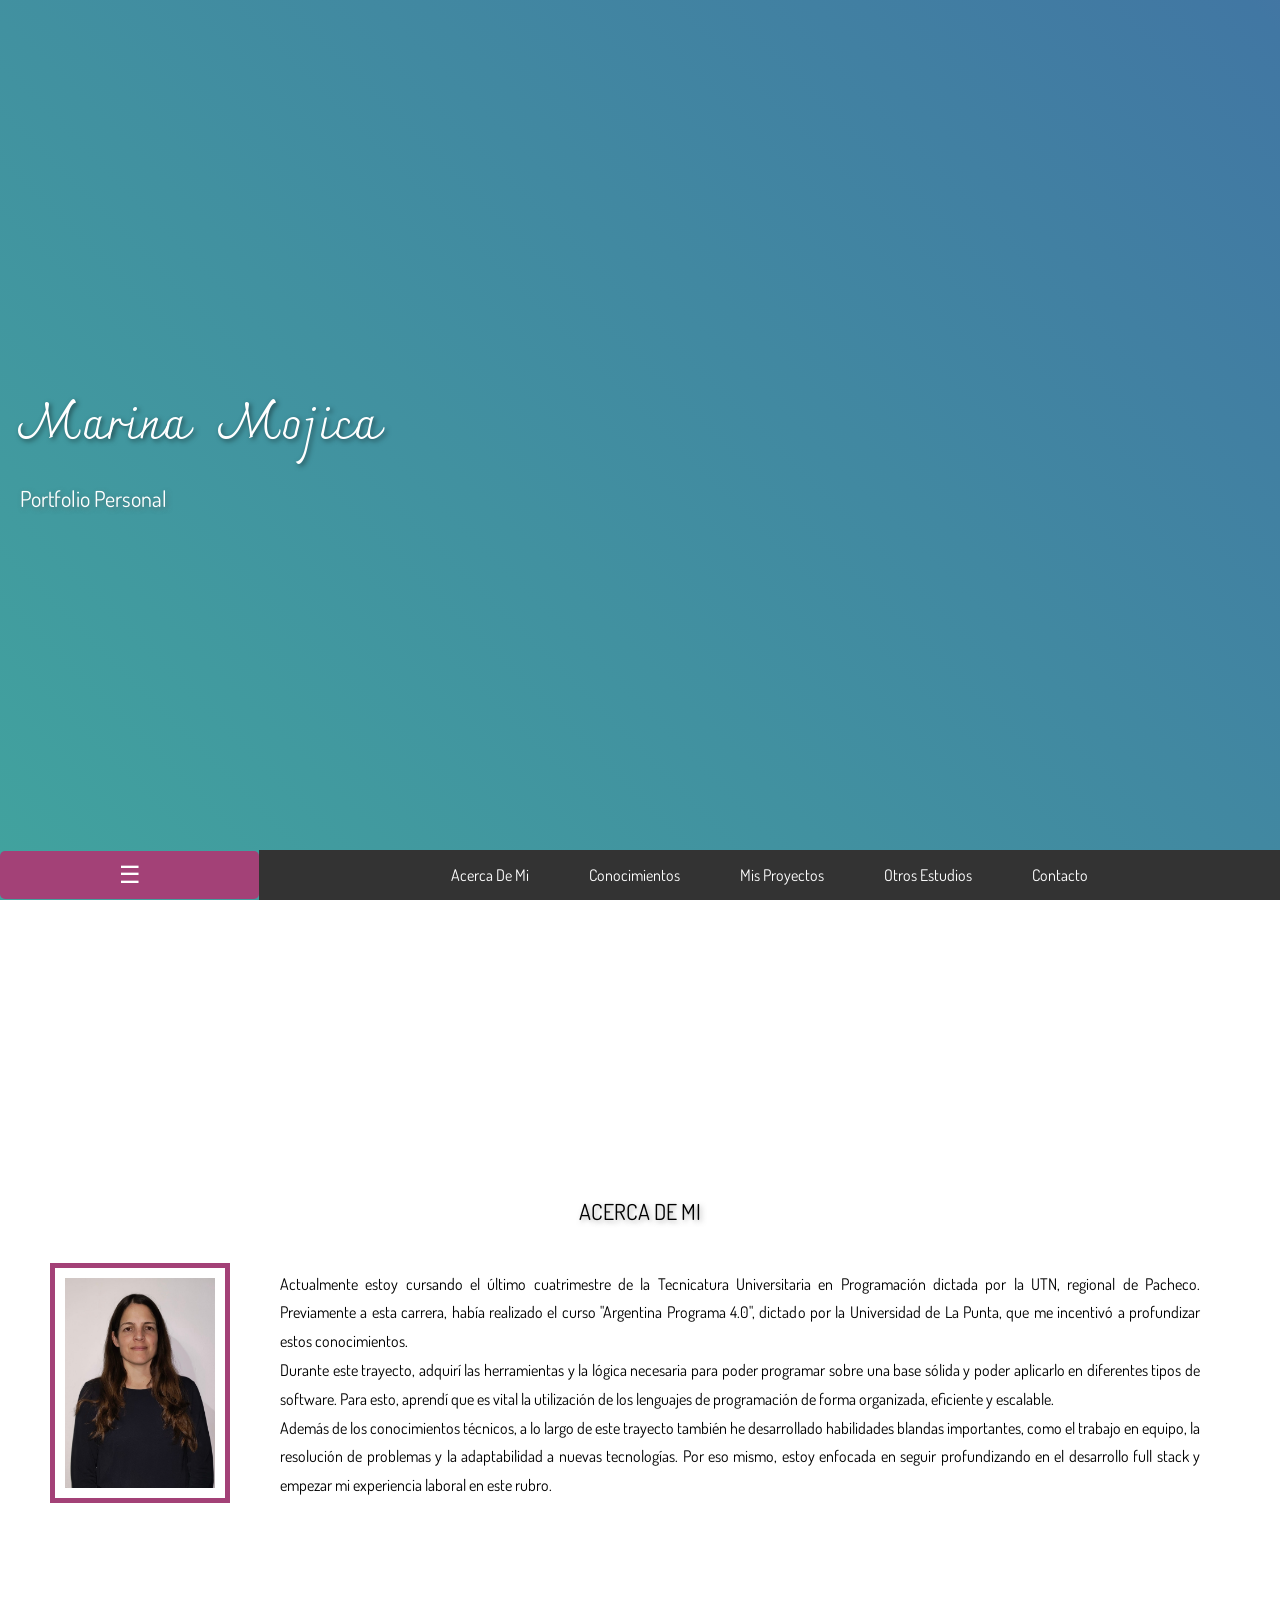
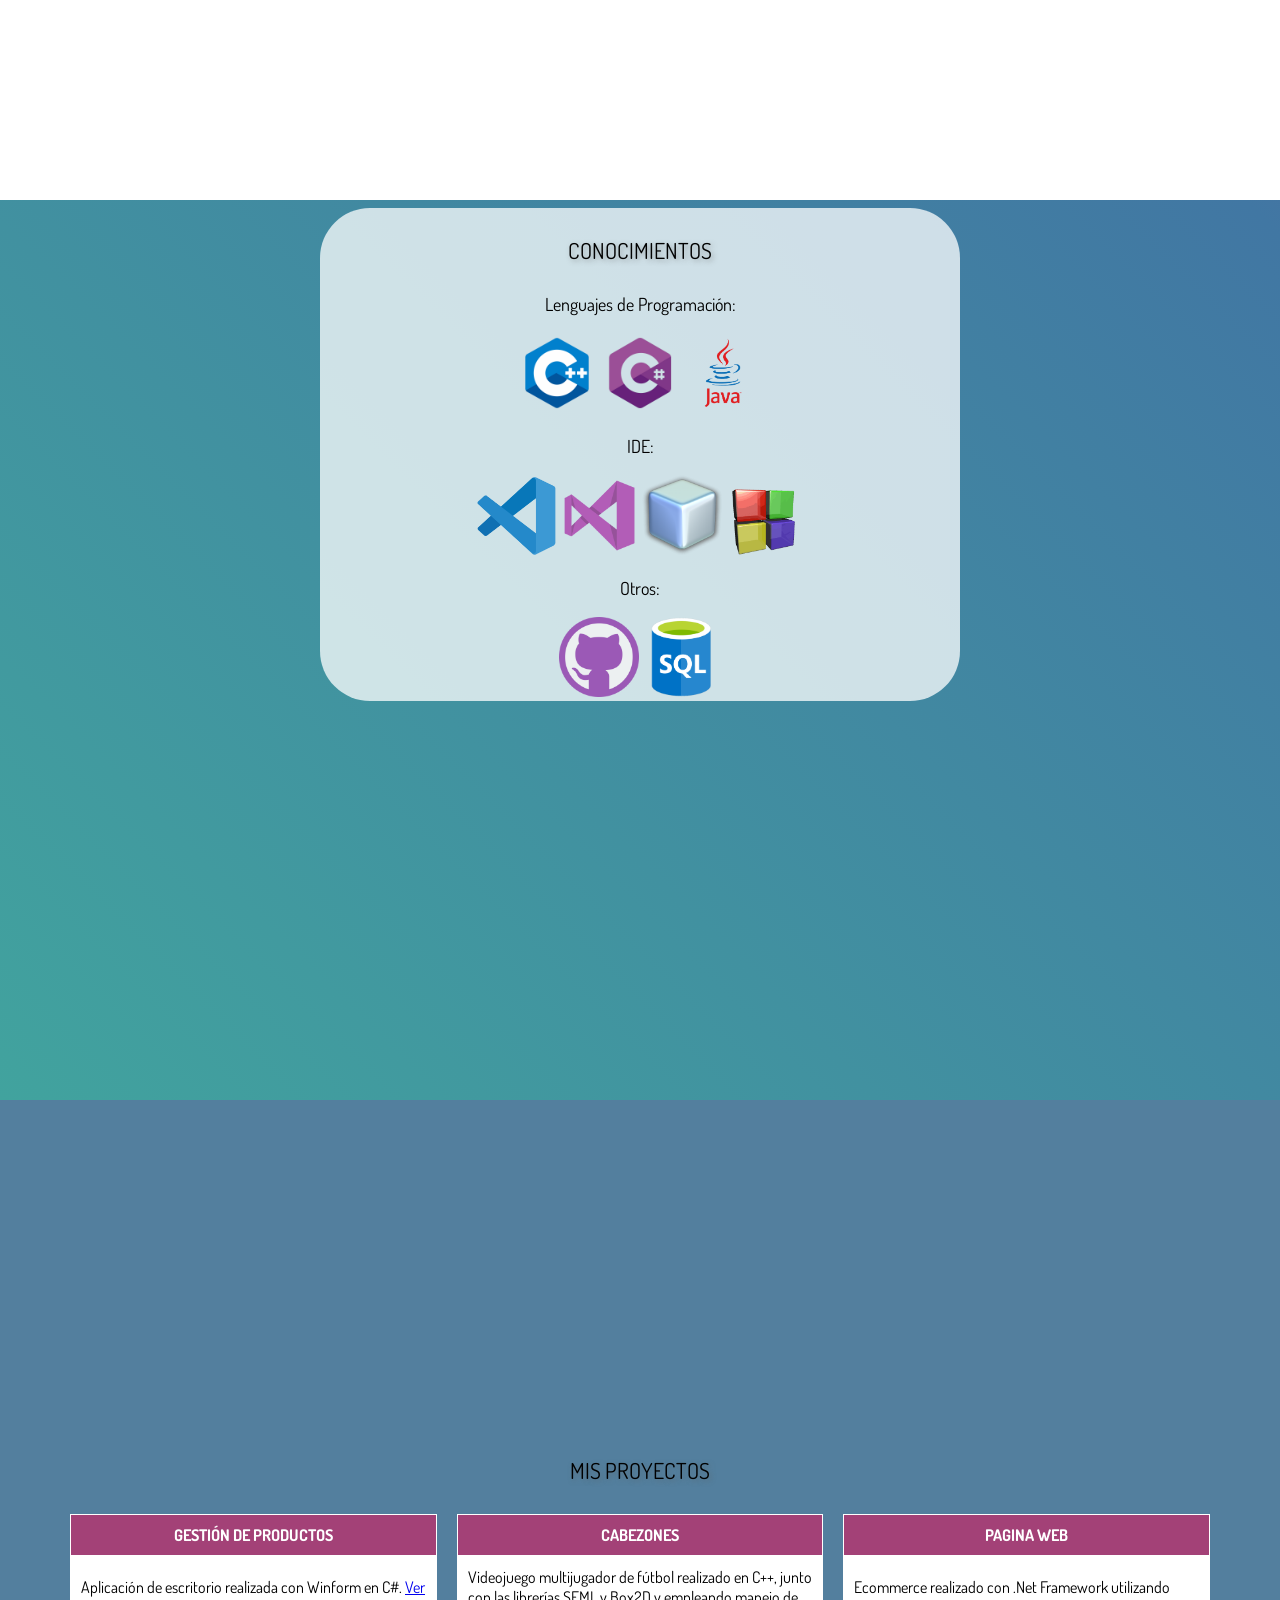
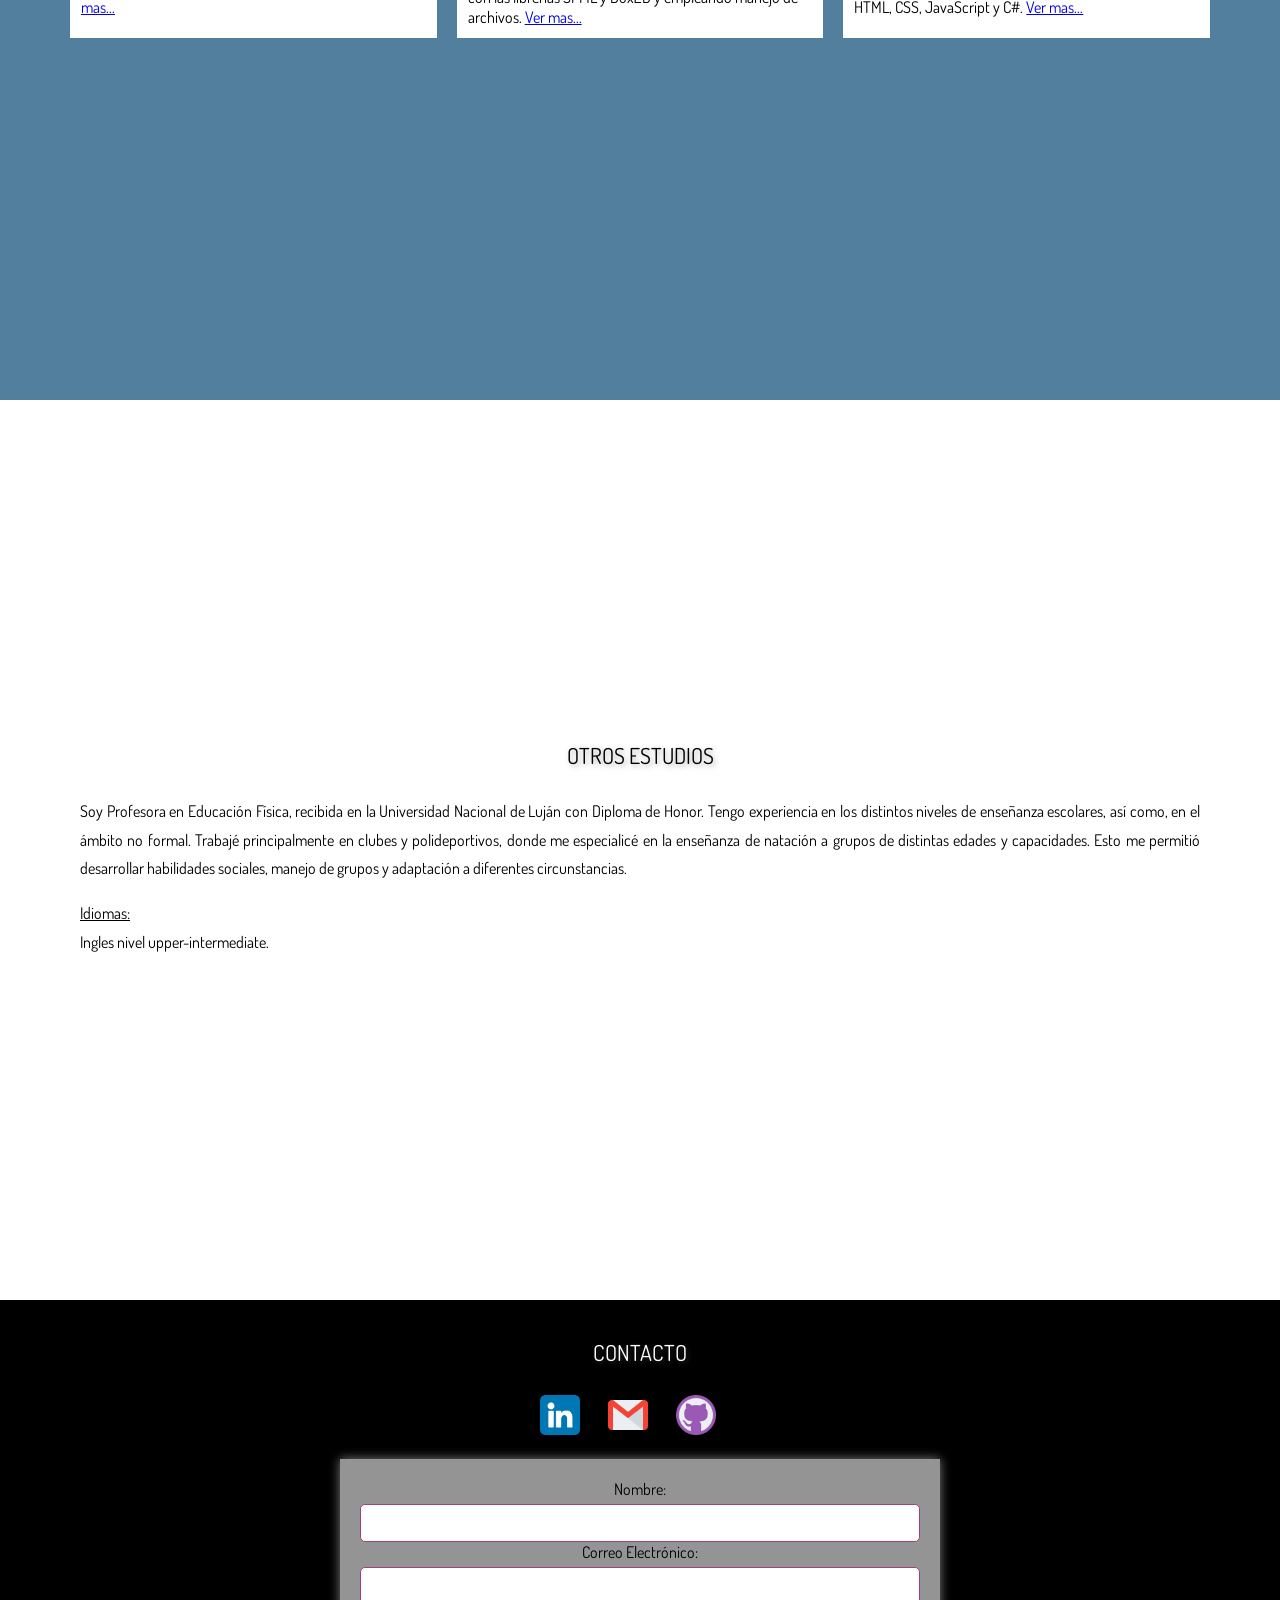
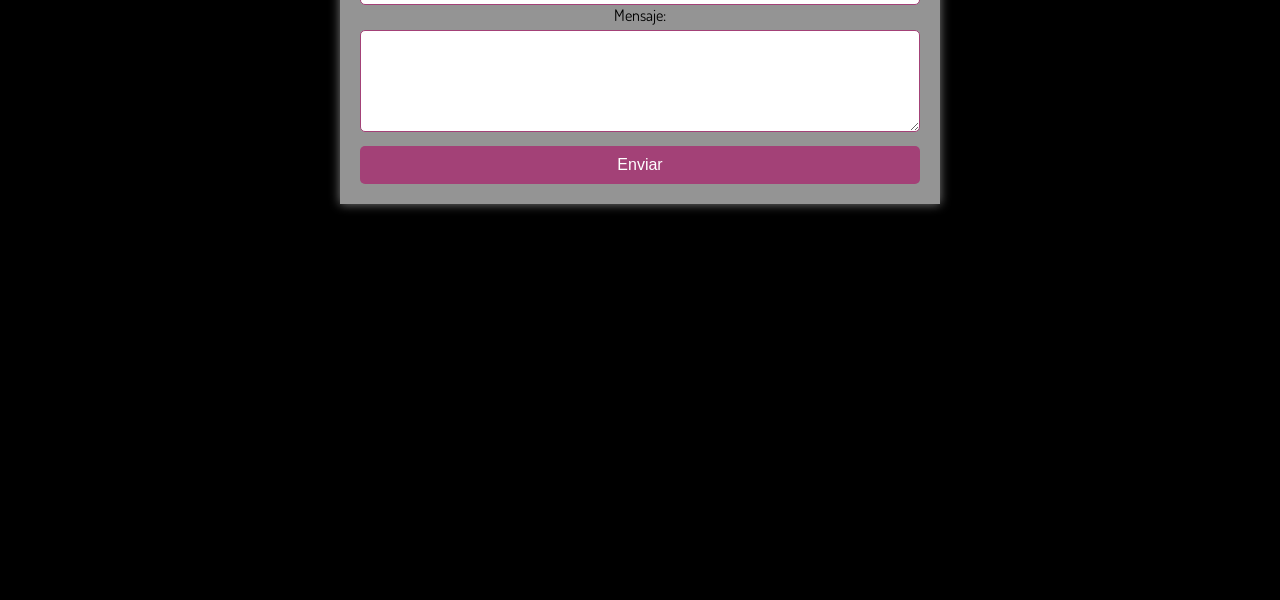
==== index.html @ d4087fb5 "Add files via upload" ====
<!DOCTYPE html>
<html lang="es">
<head>
    <meta charset="UTF-8">
    <meta name="viewport" content="width=device-width, initial-scale=1.0">
    <title>Mi Portfolio</title>
    <link rel="stylesheet" href="estilos.css">
    <link rel="preconnect" href="https://fonts.googleapis.com">
    <link rel="preconnect" href="https://fonts.gstatic.com" crossorigin>
    <link href="https://fonts.googleapis.com/css2?family=Charmonman:wght@400;700&display=swap&family=Dosis:wght@200..800&display=swap" rel="stylesheet">
</head>
<body>
    <header>
        <section class="FondoMovimiento presentacion">
            <h1>
                Marina Mojica              
            </h1>
            <h2 class="subtitulo">Portfolio Personal </h2>
        </section>
       
        <nav class="navbar">
            <button class="menu-btn" onclick="toggleMenu()">☰</button>
            <ul id="menu">
              <li><a href="#AcercaDeMi">Acerca De Mi</a></li>
              <li><a href="#Conocimientos">Conocimientos</a></li>
              <li><a href="#MisProyectos">Mis Proyectos</a></li>
              <li><a href="#OtrosEstudios">Otros Estudios</a></li>
              <li><a href="#Contacto">Contacto</a></li>
            </ul>
          </nav>
    </header>
    <main>
        <section id="AcercaDeMi" class="sBlanco">
             <h2>
                 ACERCA DE MI
            </h2>
            <div class="SobreMi">
                <div>
                    <img class="fotoPerfil" src="FotoPerfil.jpg" alt="FotoMarina">
                </div>
                <div>
                    <p>                    
                        Actualmente estoy cursando el último cuatrimestre de la Tecnicatura Universitaria en Programación dictada por la UTN, regional de Pacheco. Previamente a esta carrera, había realizado el curso "Argentina Programa 4.0", dictado por la Universidad de La Punta, que me incentivó a profundizar estos conocimientos. <br>
                        Durante este trayecto, adquirí las herramientas y la lógica necesaria para poder programar sobre una base sólida y poder aplicarlo en diferentes tipos de software. Para esto, aprendí que es vital la utilización de los lenguajes de programación de forma organizada, eficiente y escalable. <br>
                        Además de los conocimientos técnicos, a lo largo de este trayecto también he desarrollado habilidades blandas importantes, como el trabajo en equipo, la resolución de problemas y la adaptabilidad a nuevas tecnologías. Por eso mismo, estoy enfocada en seguir profundizando en el desarrollo full stack y empezar mi experiencia laboral en este rubro.
                    </p>
                </div> 
            </div>         
        </section>
        <section id="Conocimientos" class="FondoMovimiento alinear">
                <div class="contenedorConocimientos">
                    <h2>
                        CONOCIMIENTOS
                    </h2>
                    <h3>
                        Lenguajes de Programación: 
                    </h3>
                    <div class="iconosConocimientos">
                        <img src="cplusplus.png" alt="cplusplus" title="C++">
                        <img src="csharp.png" alt="csharp" title="C#">
                        <img src="java.png" alt="java" title="Java">
                    </div>
                    <h3>
                        IDE:
                    </h3>
                    <div class="iconosConocimientos">
                        <img src="vscode.png" alt="vscode" title="Visual Studio Code">
                        <img src="vscommunity.png" alt="vscommunity" title="Visual Studio Community">
                        <img src="netbeans.png" alt="Netbeans" title="Net Beans">
                        <img src="Codeblocks.png" alt="Codeblocks" title="CodeBlocks">
                    </div>
                    <h3>
                        Otros:
                    </h3>
                    <div class="iconosConocimientos">
                        <img src="github.png" alt="github" title="GitHub">
                        <img src="SQL.png" alt="SQL" title="SQL Server">
                    </div>
                </div>                      
        </section>
        <section id="MisProyectos" class="sMisProyectos">
                <h2>
                    MIS PROYECTOS
                </h2>
                <table class="tablaProyectos">
                    <thead>
                        <tr>
                            <th id="1">GESTIÓN DE PRODUCTOS</th>
                            <th id="2"> CABEZONES</th>
                            <th id="3">PAGINA WEB</th>
                        </tr>
                    </thead>      
                    <tbody>
                        <tr>
                            <td headers="1" data-field="Gestión de Productos">
                                <span>
                                    Aplicación de escritorio realizada con Winform en C#.
                                    <a href="https://github.com/marinamjk/tp-winform-equipo-15B" target="_blank">Ver mas...</a>
                                </span>
                           
                            </td>
                            <td headers="2" data-field="Cabezones">
                                <span>
                                    Videojuego multijugador de fútbol realizado en C++, junto con las librerías SFML y Box2D y empleando manejo de archivos.
                                    <a href="https://github.com/marinamjk/AppCabezones/tree/main" target="_blank">Ver mas...</a>
                                </span>    
                            </td>
                            <td headers="3" data-field="Página Web">
                                <span>
                                    Ecommerce realizado con .Net Framework utilizando HTML, CSS, JavaScript y C#.
                                    <a href="https://github.com/marinamjk/TP-Cuatrimestral-Equipo-15B" target="_blank">Ver mas...</a>
                                </span>  
                            </td>
                        </tr>
                    </tbody>
                </table>            
        </section>
        <section id="OtrosEstudios" class="sBlanco">
            <h2>
                OTROS ESTUDIOS
            </h2>
            <p>
                Soy Profesora en Educación Física, recibida en la Universidad Nacional de Luján con Diploma de Honor. Tengo experiencia en los distintos niveles de enseñanza escolares, así como, en el ámbito no formal. Trabajé principalmente en clubes y polideportivos, donde me especialicé en la enseñanza de natación a grupos
                de distintas edades y capacidades. Esto me permitió desarrollar habilidades sociales, manejo de grupos y adaptación a diferentes circunstancias.
            </p>
            <div>
                <p>
                    <span style="text-decoration: underline;">Idiomas:</span> <br>
                    Ingles nivel upper-intermediate.
                </p>
            </div>         
        </section>
    </main>
    <footer id="Contacto">
        <h2 class="fteBlanco">
            CONTACTO
        </h2>
        <div>
            <a href="https://www.linkedin.com/in/marina-m-mojica/" target="_blank"><img class="iconosContacto" src="linkedin.png" alt="Linkedin"></a>
            <a href="https://mail.google.com/mail/?view=cm&fs=1&to=marinamjk@gmail.com" target="_blank"><img class="iconosContacto" src="gmail.png" alt="Gmail"></a>
            <a href="https://github.com/marinamjk" target="_blank"><img class="iconosContacto" src="github.png" alt="Github"></a>
        </div>
            <div class="contenedorFormulario">
                <form id="form" action="https://formspree.io/f/mdknrzov" method="POST">
                    <div class="form-group">
                        <label for="name">Nombre:</label>
                        <input type="text" id="name" name="name" required>
                    </div>
                    <div class="form-group">
                        <label for="email">Correo Electrónico:</label>
                        <input type="email" id="email" name="email" required>
                    </div>
                    <div class="form-group">
                        <label for="message">Mensaje:</label>
                        <textarea id="message" name="message" rows="5" required></textarea>
                    </div>
                    <button type="submit">Enviar</button>
                </form>
            </div>
        </form>     
    </footer>
    <script src="codigo.js"></script>
</body>
</html>
---- estilos.css ----
@media (max-width: 1024px){
    h1{
        font-size: 24px;
        text-align: center;
    }

    .subtitulo{
        font-size: 18px;
        text-align: center;
    }

    p{
        padding-left: 15px;
        padding-right: 15px;
        font-size: 14px;
    }

    .tablaProyectos{
        border-spacing: 5px 0px;
    }

    .tablaProyectos tbody th{
        padding: 10px;
        width: 100%;
    }
    
    .tablaProyectos tbody td {
        padding: 10px;
        width: 100%;
    }

    .fotoPerfil{
        width: 60%;
    }

    .contenedorConocimientos {
        border-radius: 10px;
        width: 80%;
    }
}

@media (max-width: 768px) {
    h1 {
        font-size: 18px;
    }

    .subtitulo {
        font-size: 14px;
    }

    p {
        font-size: 12px;
        padding: 0px !important;
        margin: 0px !important;
    }

    .navbar{
        width: 100vw;
        height: auto;
    }
    
    .navbar ul {
        transition: max-height 0.3s ease-in-out;
        flex-direction: column;
        text-align: center;
        overflow: auto;
    }

    .navbar li {
        margin: 0px 0;
    }

    .contenedorFormulario {
        width: 90%;
        padding: 10px;
    }

    .iconosContacto {
        width: 30px;
        margin-right: 15px;
    }

    .SobreMi{
        display: flex;
        gap: 20px;
        flex-wrap: nowrap;
        align-items: center;
        flex-direction: column;
    }
    
    .fotoPerfil{
        width: 50vw;
    }

    .contenedorConocimientos {
        flex-basis: 100%;
        border-radius: 10px;
        flex-wrap: wrap;
    }

    section {
        padding: 0px 0px;
        margin: 0px 0px;
        height: 100vh;
        min-height: 100vh;
        overflow: auto;
        align-content: center;
        box-sizing: border-box;
    }

    .iconosConocimientos{
        flex-wrap: wrap;
        flex-basis: 100%;
    }

    img{
        width: 30px;
        height: auto;
    }

    .tablaProyectos{
        width: 100%;
        margin: 10px 0;
        border-collapse: separate;
        border-spacing: 5px 0px;
        table-layout: fixed;
    }

    .tablaProyectos thead{
        display: none;
    }

    .tablaProyectos tbody td{
        display: flex;
        justify-content: space-between;
        align-items: stretch;
        align-items: center;
        text-align: left;
        white-space: normal;
        word-wrap: break-word;
        overflow-wrap: break-word; 
    }

    .tablaProyectos tbody td::before{
        content: attr(data-field);
        justify-content: space-between;       
        font-weight: bold;
        color: black;
        padding: 0 10px 0 0;
        text-align: left; 
        flex: 1;
        overflow: hidden;
    }

    .tablaProyectos tbody td span{
        flex: 2;
    }

    .tablaProyectos th, td{
        border-spacing: 0px;
        margin: 5px 0;
        padding: 5px;
    }

    .tablaProyectos td {
        transition: background-color 0.3s ease;
    }
    
    .tablaProyectos td:hover {
        background: radial-gradient(ellipse farthest-corner, white, rgb(185, 185, 185));
    }
    
    .show-menu {
        max-height: 300px;
        visibility: visible;
    }

}

@media (max-width: 480px) {
    h1 {
        font-size: 18px;
    }

    .subtitulo {
        font-size: 14px;
    }

    p {
        font-size: 12px;
        padding: 0px !important;
        margin: 0px !important;
    }

    .navbar{
        width: 100vw;
        height: auto;
    }
    
    .navbar ul {
        transition: max-height 0.3s ease-in-out;
        flex-direction: column;
        text-align: center;
        overflow: auto;
    }

    .navbar li {
        margin: 0px 0;
    }

    .contenedorFormulario {
        width: 90%;
        padding: 10px;
    }

    .iconosContacto {
        width: 30px;
        margin-right: 15px;
    }

    .SobreMi{
        display: flex;
        gap: 20px;
        flex-wrap: nowrap;
        align-items: center;
        flex-direction: column;
    }
    
    .fotoPerfil{
        width: 50vw;
    }

    .contenedorConocimientos {
        flex-basis: 150px;
        border-radius: 10px;
        flex-wrap: wrap;
    }

    section {
        padding: 0px 0px;
        margin: 0px 0px;
        height: 100vh;
        min-height: 100vh;
        overflow: auto;
        align-content: center;
        box-sizing: border-box;
    }

    
    .iconosConocimientos{
        flex-wrap: wrap;
        flex-basis: 100%;
    }

    img{
        width: 30px;
        height: auto;
    }

    .tablaProyectos{
        width: 100%;
        margin: 10px 0;
        border-collapse: separate;
        border-spacing: 5px 0px;
        table-layout: fixed;
    }

    .tablaProyectos thead{
        display: none;
    }

    .tablaProyectos tbody td{
        display: flex;
        justify-content: space-between;
        align-items: stretch;
        align-items: center;
        text-align: left;
        white-space: normal;
        word-wrap: break-word;
        overflow-wrap: break-word; 
    }

    .tablaProyectos tbody td::before{
        content: attr(data-field);
        justify-content: space-between;       
        font-weight: bold;
        color: black;
        padding: 0 10px 0 0;
        text-align: left; 
        flex: 1;
        overflow: hidden;
    }

    .tablaProyectos tbody td span{
        flex: 2;
    }

    .tablaProyectos th, td{
        border-spacing: 0px;
        margin: 5px 0;
        padding: 5px;
    }

    .tablaProyectos td {
        transition: background-color 0.3s ease;
    }
    
    .tablaProyectos td:hover {
        background: radial-gradient(ellipse farthest-corner, white, rgb(185, 185, 185));
    }
    
    .show-menu {
        max-height: 300px;
        visibility: visible;
    }

}

body, html {
    font-family: "Dosis", serif;
    font-optical-sizing: auto;
    font-weight: 400;
    font-style: normal;
    margin: 0;
    padding: 0;
    scroll-behavior: smooth;
}

h1{
    font-family: "Charmonman", serif;
    font-weight: 400;
    font-style: normal;
    font-size: 50px;
    text-shadow: 2px 2px 5px rgba(0, 0, 0, 0.5);
    color: rgb(255, 255, 255) ;
    text-align: left;
    word-spacing: 20px;
    margin: 0px 20px;
}

.subtitulo{
    font-size: 22px;
    text-align: left;
    margin: 0px 20px;
    color: white;
    text-shadow: 2px 2px 5px rgba(94, 94, 94, 0.5);
}

h2{
    font-size: 22px;
    text-shadow: 2px 2px 5px rgba(94, 94, 94, 0.5);
    color: #000000;
    font-weight: normal;
    text-align: center;
    padding-top: 10px;
    padding-bottom: 10px;
    box-sizing: border-box;
}

h3{
    font-size: 18px;
    font-weight: normal;
    color: black;
    text-align: center;
}

p{
    font-size: 16px;
    color: black;
    text-align: justify;
    line-height: 1.8;
    letter-spacing: 2;
    box-sizing: border-box;
    padding-left: 30px;
    padding-right: 30px;
}

.navbar {
    position: fixed; 
    display: flex;
    align-items: center;
    bottom: 0;      
    left: 0;
    width: 100%;
    z-index: 1000;
  }
  
.navbar ul {
    margin: 0;
    padding: 0;
    list-style-type: none;
    width: 100%;
    display: flex;
    justify-content: center;
    background-color: #333;
}

.navbar li {
    margin: 0 15px;
}
  
.navbar a {
    text-decoration: none;
    color: white;
    padding: 15px;
    display: block;
}

.navbar a:hover {
    background-color: #555; 
}

.menu-btn {
    background: none;
    border: none;
    color: white;
    font-size: 24px;
    cursor: pointer;
    display: flex;
    width: 25%;
    justify-content: center;
    visibility: visible;
    margin: 0px;
    background-color: #a34177;
}

.show-menu {
    display: none !important;
    visibility: collapse;
}

section{
    min-height: 100vh;
    height: 100vh;
    width: 100%;
    padding-right: 50px;
    padding-left: 50px;
    padding-top: 5px;
    padding-bottom: 20px;
    align-content: center;
    box-sizing: border-box;
}

.sBlanco{
    background-color: white;
}

.sMisProyectos{
    background-color: #537f9e
}

.fteBlanco{
    color: rgb(255, 255, 255);
}

img{
    width: 80px;
    height: auto;
}

.iconosContacto{
    width: 40px;
    height: auto;
    margin-right: 25px;
    box-sizing: border-box;
}

header{
    height: 100vh;
    width: 100%;
    box-sizing: border-box;
    text-align: center;
    margin:0;
}

footer{
    background-color: black;
    text-align: center;
    min-height: 100vh;
    height: 100vh;
    width: 100%;
    padding-top: 10px;
    padding-bottom: 35px;
    box-sizing: border-box;
}

.SobreMi{
    display: flex;
    gap: 20px;
    flex-wrap: nowrap;
    align-items: center;
}

.fotoPerfil{
    width: 150px;
    height: auto;
    padding: 10px;
    border:#a34177;
    border-width: 5px;
    border-style:solid;
}

.FondoMovimiento{
    height: 100%;
    width: 100%;
    background-position: center;
    background:linear-gradient(45deg, #41a39e,#4177a3,#9e41a3,#a34177,#ffffff);
    background-size: 600%;
    animation: gradientShift 15s ease infinite;
    margin: 0;
    padding: 0;
    box-sizing: border-box;
}

@keyframes gradientShift{
    0%{
        background-position: 0%.0%;
    }
    50%{
        background-position: 100%.100%
    }
    100%{
        background-position: 0%.0%;
    }
}

.contenedorConocimientos{
    background-color: rgba(255, 255, 255, 0.75);
    flex-basis: 50vw;
    height: 100%;
    border-radius: 50px;
    margin: 8px 0px;
    padding: 0;
    box-sizing: border-box;
}

.alinear{
    display: flex;
    justify-content: center;
    text-align: center;
    align-content: flex-start;
    align-items: center;
    box-sizing: border-box;
    flex-wrap: wrap;

}

.tablaProyectos{
    width: 100%;
    margin: 20px auto;
    border-collapse: separate;
    border-spacing: 20px 0px;
    table-layout: auto;
}

.tablaProyectos th{
    border: 1px solid #ffffff;
    color: #ffffff;
    background-color: #a34177;
    padding: 10px;
    text-align: center;
}

.tablaProyectos td {
    border: 1px solid #ffffff;
    padding: 10px;
    background-color: #ffffff;
    color: rgb(0, 0, 0);
    text-align: left;
    width: 30%;
}

.tablaProyectos td {
    transition: background-color 0.3s ease;
}

.tablaProyectos td:hover{
    background: radial-gradient(ellipse farthest-corner, white, rgb(185, 185, 185));
}

.contenedorFormulario {
    max-width: 600px;
    margin: 20px auto;
    background-color: #949494;
    padding: 20px;
    box-shadow: 0 0 10px rgba(147, 147, 147, 0.852);
    box-sizing: border-box;
}

.form-group {
    margin-bottom: 0px;
    box-sizing: border-box;
}

label {
    display: block;
    margin-bottom: 5px;
    box-sizing: border-box;
}

input[type="text"], input[type="email"], textarea {
    width: 100%;
    padding: 10px;
    border: 1px solid #a34177;
    border-radius: 5px;
    font-size: 14px;
    box-sizing: border-box;
}

textarea {
    resize: vertical;
}

button {
    display: block;
    width: 100%;
    padding: 10px;
    margin-top: 10px;
    margin-bottom: 0px;
    background-color: #a34177 ;
    color: white;
    border: none;
    border-radius: 5px;
    font-size: 16px;
    cursor: pointer;
    box-sizing: border-box;
}

button:hover {
    background-color: #a8a8a8;
}
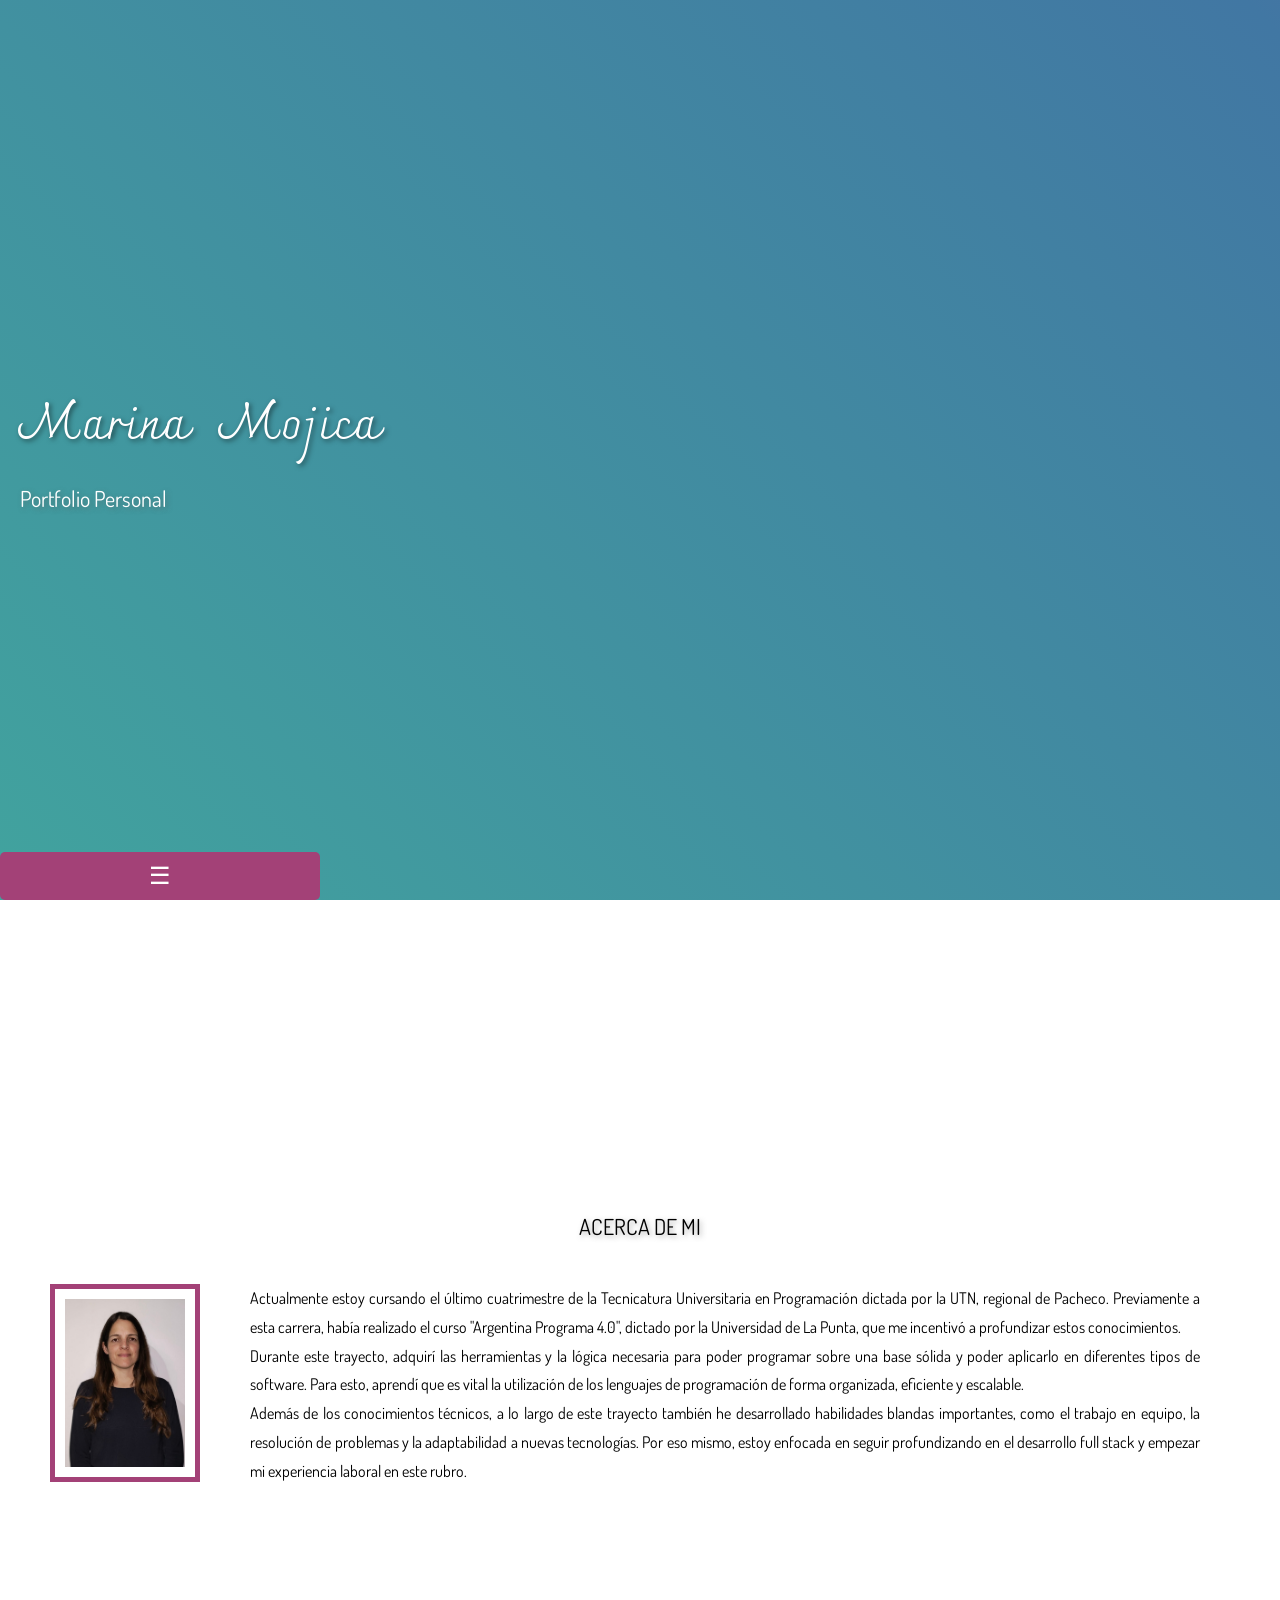
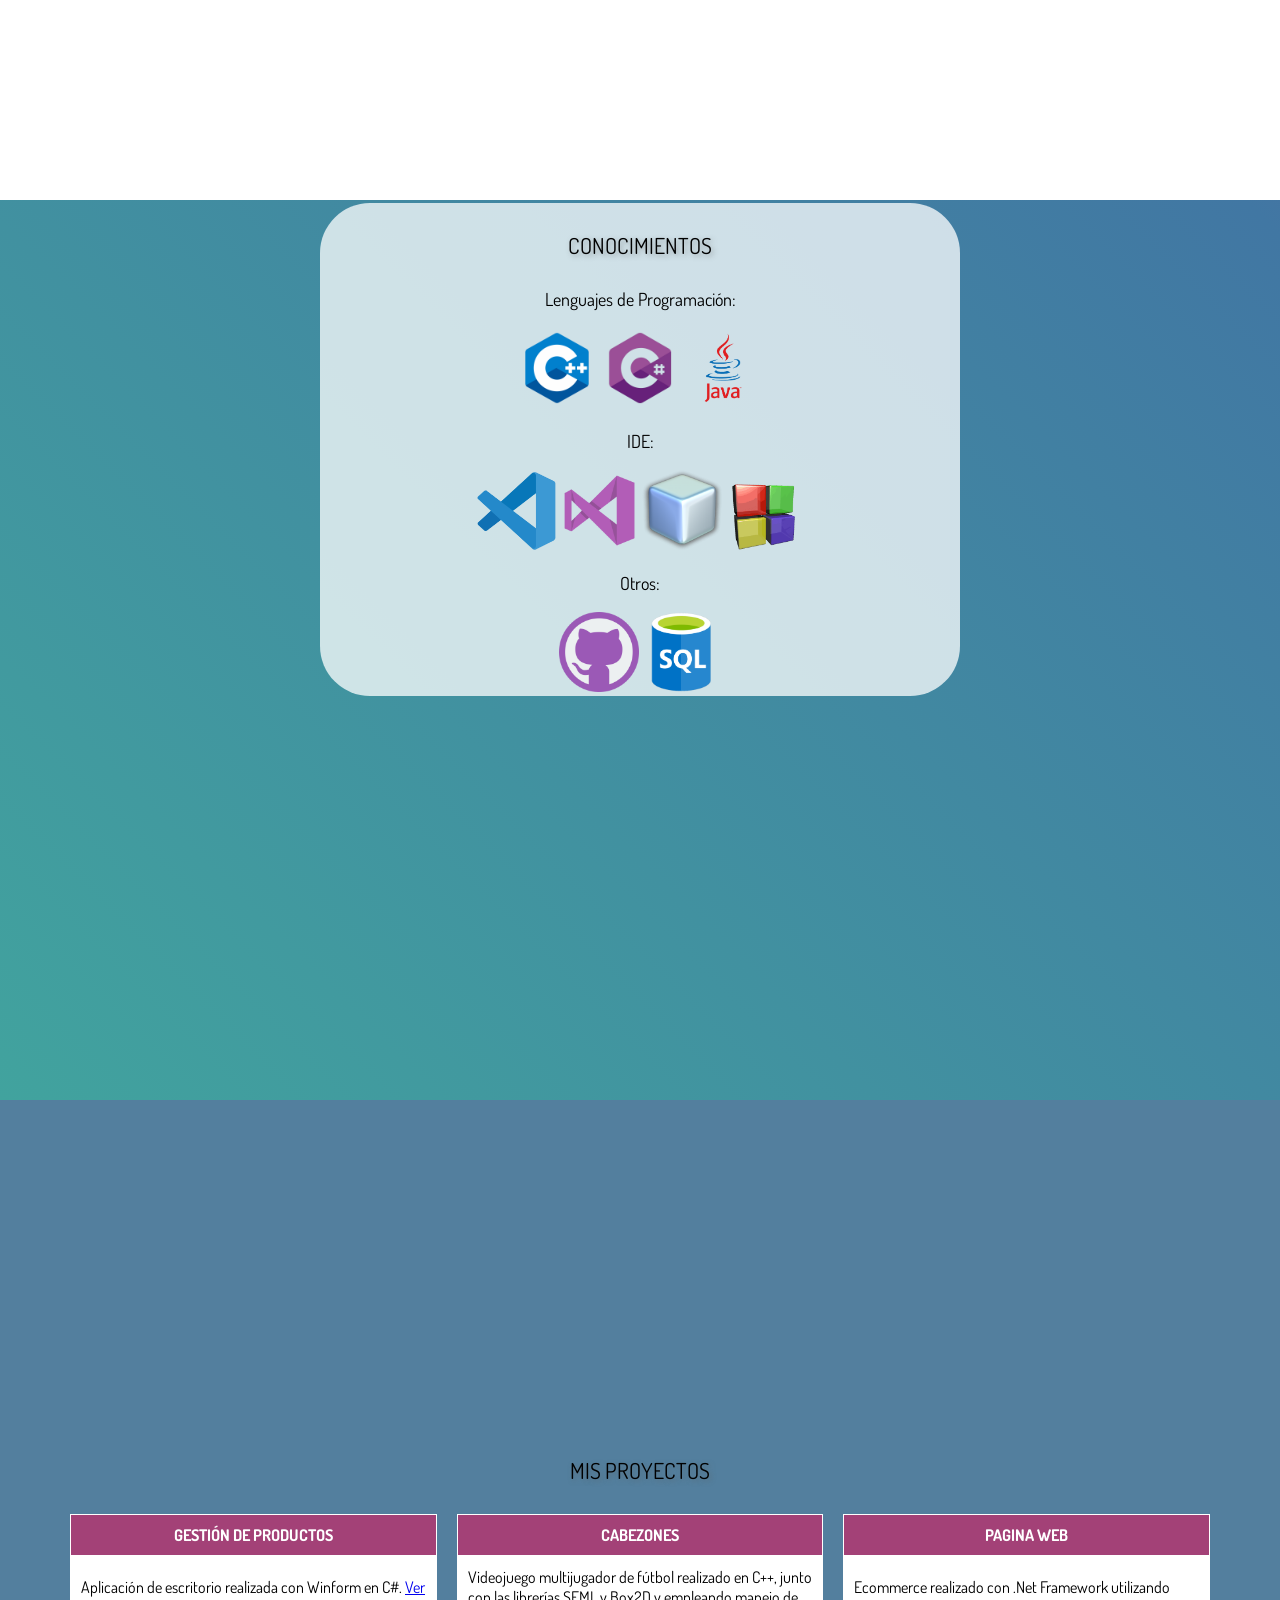
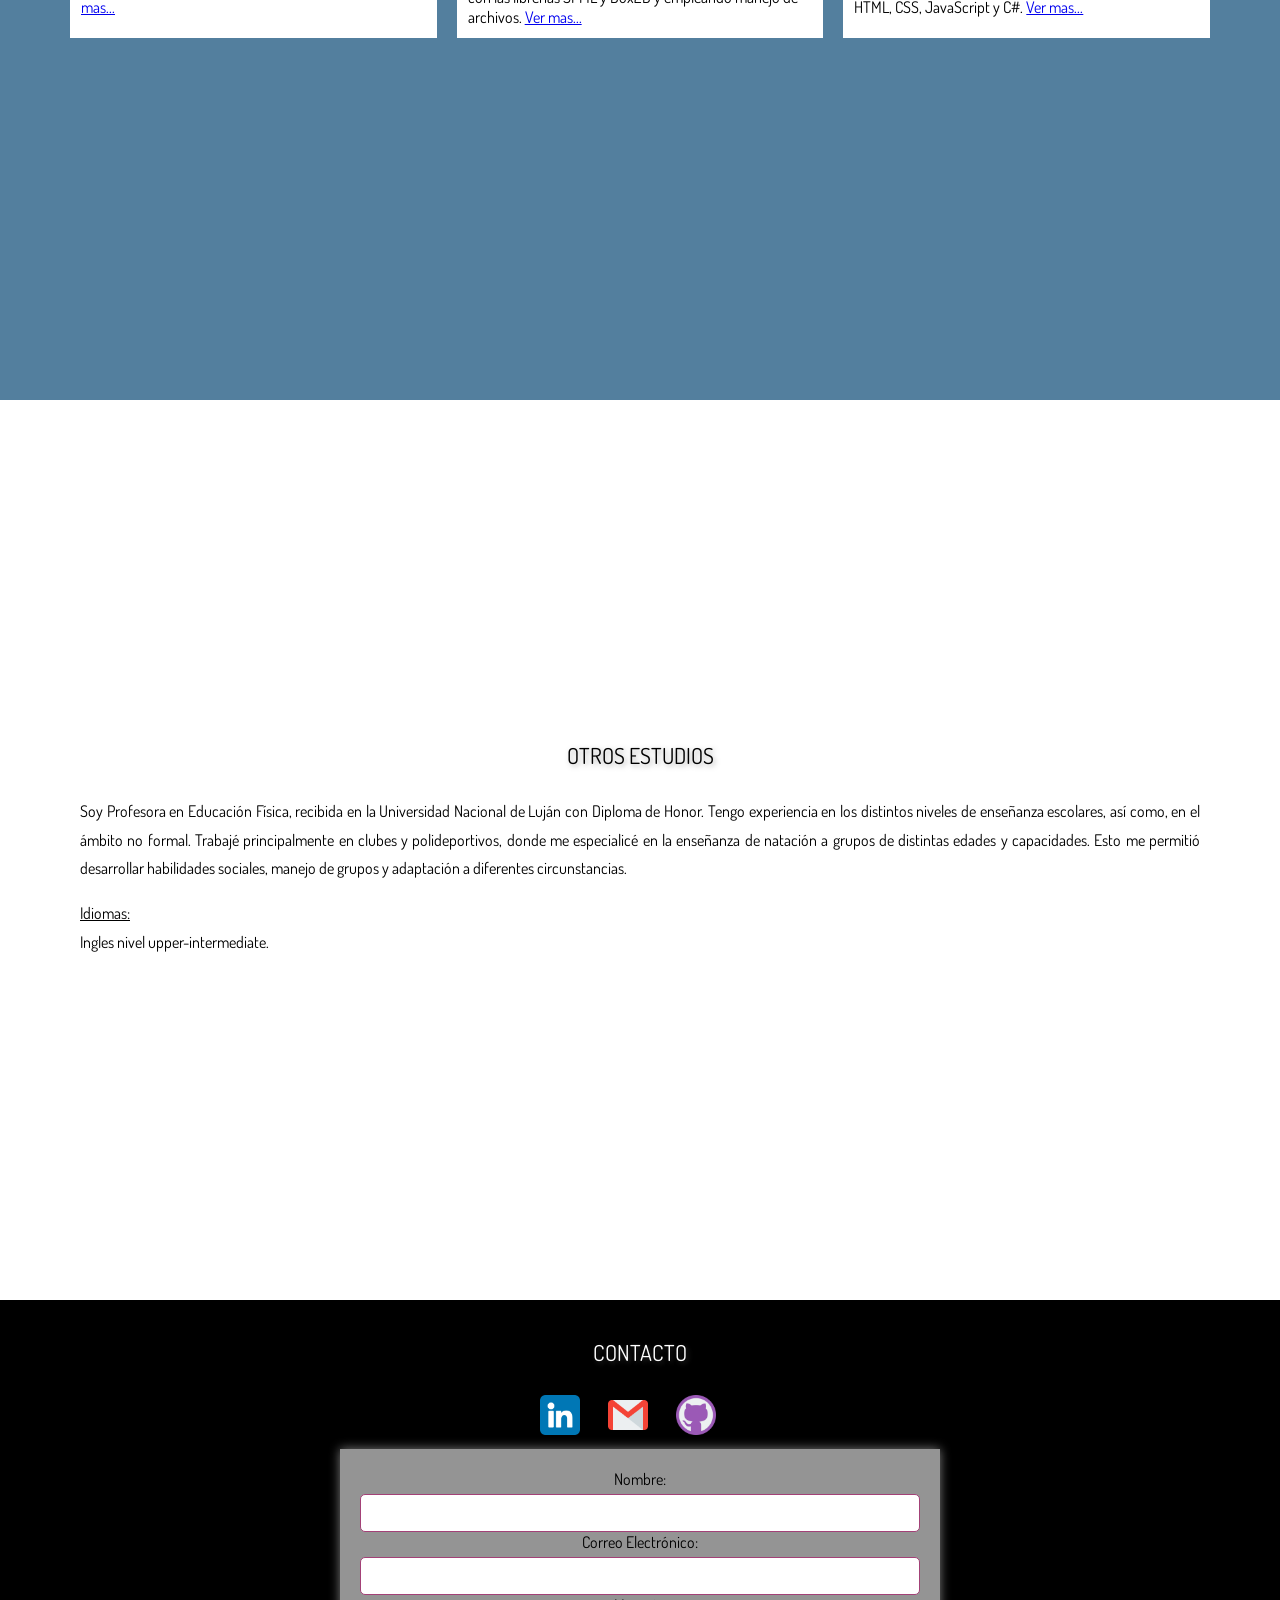
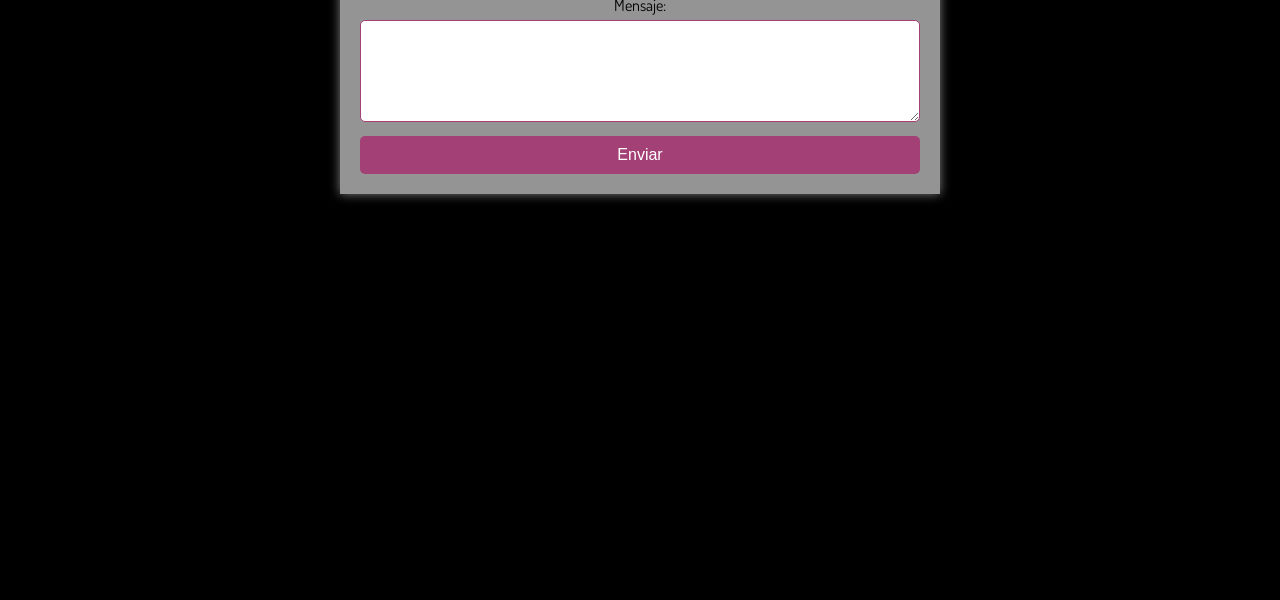
==== commit 411c7e9b: "Add files via upload" ====
--- a/index.html
+++ b/index.html
@@ -82,6 +82,7 @@
                 <h2>
                     MIS PROYECTOS
                 </h2>
+                <div class="ContenedorTablaProyectos">
                 <table class="tablaProyectos">
                     <thead>
                         <tr>
@@ -113,7 +114,8 @@
                             </td>
                         </tr>
                     </tbody>
-                </table>            
+                </table>
+                </div>            
         </section>
         <section id="OtrosEstudios" class="sBlanco">
             <h2>
--- a/estilos.css
+++ b/estilos.css
@@ -1,324 +1,10 @@
-@media (max-width: 1024px){
-    h1{
-        font-size: 24px;
-        text-align: center;
-    }
-
-    .subtitulo{
-        font-size: 18px;
-        text-align: center;
-    }
-
-    p{
-        padding-left: 15px;
-        padding-right: 15px;
-        font-size: 14px;
-    }
-
-    .tablaProyectos{
-        border-spacing: 5px 0px;
-    }
-
-    .tablaProyectos tbody th{
-        padding: 10px;
-        width: 100%;
-    }
-    
-    .tablaProyectos tbody td {
-        padding: 10px;
-        width: 100%;
-    }
-
-    .fotoPerfil{
-        width: 60%;
-    }
-
-    .contenedorConocimientos {
-        border-radius: 10px;
-        width: 80%;
-    }
-}
-
-@media (max-width: 768px) {
-    h1 {
-        font-size: 18px;
-    }
-
-    .subtitulo {
-        font-size: 14px;
-    }
-
-    p {
-        font-size: 12px;
-        padding: 0px !important;
-        margin: 0px !important;
-    }
-
-    .navbar{
-        width: 100vw;
-        height: auto;
-    }
-    
-    .navbar ul {
-        transition: max-height 0.3s ease-in-out;
-        flex-direction: column;
-        text-align: center;
-        overflow: auto;
-    }
-
-    .navbar li {
-        margin: 0px 0;
-    }
-
-    .contenedorFormulario {
-        width: 90%;
-        padding: 10px;
-    }
-
-    .iconosContacto {
-        width: 30px;
-        margin-right: 15px;
-    }
-
-    .SobreMi{
-        display: flex;
-        gap: 20px;
-        flex-wrap: nowrap;
-        align-items: center;
-        flex-direction: column;
-    }
-    
-    .fotoPerfil{
-        width: 50vw;
-    }
-
-    .contenedorConocimientos {
-        flex-basis: 100%;
-        border-radius: 10px;
-        flex-wrap: wrap;
-    }
-
-    section {
-        padding: 0px 0px;
-        margin: 0px 0px;
-        height: 100vh;
-        min-height: 100vh;
-        overflow: auto;
-        align-content: center;
-        box-sizing: border-box;
-    }
-
-    .iconosConocimientos{
-        flex-wrap: wrap;
-        flex-basis: 100%;
-    }
-
-    img{
-        width: 30px;
-        height: auto;
-    }
-
-    .tablaProyectos{
-        width: 100%;
-        margin: 10px 0;
-        border-collapse: separate;
-        border-spacing: 5px 0px;
-        table-layout: fixed;
-    }
-
-    .tablaProyectos thead{
-        display: none;
-    }
-
-    .tablaProyectos tbody td{
-        display: flex;
-        justify-content: space-between;
-        align-items: stretch;
-        align-items: center;
-        text-align: left;
-        white-space: normal;
-        word-wrap: break-word;
-        overflow-wrap: break-word; 
-    }
-
-    .tablaProyectos tbody td::before{
-        content: attr(data-field);
-        justify-content: space-between;       
-        font-weight: bold;
-        color: black;
-        padding: 0 10px 0 0;
-        text-align: left; 
-        flex: 1;
-        overflow: hidden;
-    }
-
-    .tablaProyectos tbody td span{
-        flex: 2;
-    }
-
-    .tablaProyectos th, td{
-        border-spacing: 0px;
-        margin: 5px 0;
-        padding: 5px;
-    }
-
-    .tablaProyectos td {
-        transition: background-color 0.3s ease;
-    }
-    
-    .tablaProyectos td:hover {
-        background: radial-gradient(ellipse farthest-corner, white, rgb(185, 185, 185));
-    }
-    
-    .show-menu {
-        max-height: 300px;
-        visibility: visible;
-    }
-
-}
-
-@media (max-width: 480px) {
-    h1 {
-        font-size: 18px;
-    }
-
-    .subtitulo {
-        font-size: 14px;
-    }
-
-    p {
-        font-size: 12px;
-        padding: 0px !important;
-        margin: 0px !important;
-    }
-
-    .navbar{
-        width: 100vw;
-        height: auto;
-    }
-    
-    .navbar ul {
-        transition: max-height 0.3s ease-in-out;
-        flex-direction: column;
-        text-align: center;
-        overflow: auto;
-    }
-
-    .navbar li {
-        margin: 0px 0;
-    }
-
-    .contenedorFormulario {
-        width: 90%;
-        padding: 10px;
-    }
-
-    .iconosContacto {
-        width: 30px;
-        margin-right: 15px;
-    }
-
-    .SobreMi{
-        display: flex;
-        gap: 20px;
-        flex-wrap: nowrap;
-        align-items: center;
-        flex-direction: column;
-    }
-    
-    .fotoPerfil{
-        width: 50vw;
-    }
-
-    .contenedorConocimientos {
-        flex-basis: 150px;
-        border-radius: 10px;
-        flex-wrap: wrap;
-    }
-
-    section {
-        padding: 0px 0px;
-        margin: 0px 0px;
-        height: 100vh;
-        min-height: 100vh;
-        overflow: auto;
-        align-content: center;
-        box-sizing: border-box;
-    }
-
-    
-    .iconosConocimientos{
-        flex-wrap: wrap;
-        flex-basis: 100%;
-    }
-
-    img{
-        width: 30px;
-        height: auto;
-    }
-
-    .tablaProyectos{
-        width: 100%;
-        margin: 10px 0;
-        border-collapse: separate;
-        border-spacing: 5px 0px;
-        table-layout: fixed;
-    }
-
-    .tablaProyectos thead{
-        display: none;
-    }
-
-    .tablaProyectos tbody td{
-        display: flex;
-        justify-content: space-between;
-        align-items: stretch;
-        align-items: center;
-        text-align: left;
-        white-space: normal;
-        word-wrap: break-word;
-        overflow-wrap: break-word; 
-    }
-
-    .tablaProyectos tbody td::before{
-        content: attr(data-field);
-        justify-content: space-between;       
-        font-weight: bold;
-        color: black;
-        padding: 0 10px 0 0;
-        text-align: left; 
-        flex: 1;
-        overflow: hidden;
-    }
-
-    .tablaProyectos tbody td span{
-        flex: 2;
-    }
-
-    .tablaProyectos th, td{
-        border-spacing: 0px;
-        margin: 5px 0;
-        padding: 5px;
-    }
-
-    .tablaProyectos td {
-        transition: background-color 0.3s ease;
-    }
-    
-    .tablaProyectos td:hover {
-        background: radial-gradient(ellipse farthest-corner, white, rgb(185, 185, 185));
-    }
-    
-    .show-menu {
-        max-height: 300px;
-        visibility: visible;
-    }
-
+*{
+ box-sizing: border-box;   
 }
 
 body, html {
     font-family: "Dosis", serif;
-    font-optical-sizing: auto;
+    font-optical-sizing: none;
     font-weight: 400;
     font-style: normal;
     margin: 0;
@@ -346,6 +32,13 @@
     text-shadow: 2px 2px 5px rgba(94, 94, 94, 0.5);
 }
 
+.presentacion{
+    display: flex;
+    flex-direction: column;
+    justify-content: center;
+    align-items: flex-start;
+}
+
 h2{
     font-size: 22px;
     text-shadow: 2px 2px 5px rgba(94, 94, 94, 0.5);
@@ -408,6 +101,11 @@
 
 .navbar a:hover {
     background-color: #555; 
+}
+
+#menu{
+    visibility: collapse;
+    display: none;
 }
 
 .menu-btn {
@@ -425,13 +123,13 @@
 }
 
 .show-menu {
-    display: none !important;
-    visibility: collapse;
+    display: flex !important;
+    visibility: visible !important;
 }
 
 section{
     min-height: 100vh;
-    height: 100vh;
+    height: auto;
     width: 100%;
     padding-right: 50px;
     padding-left: 50px;
@@ -477,7 +175,7 @@
     background-color: black;
     text-align: center;
     min-height: 100vh;
-    height: 100vh;
+    height: auto;
     width: 100%;
     padding-top: 10px;
     padding-bottom: 35px;
@@ -529,7 +227,7 @@
     flex-basis: 50vw;
     height: 100%;
     border-radius: 50px;
-    margin: 8px 0px;
+    margin: 3px 0px;
     padding: 0;
     box-sizing: border-box;
 }
@@ -580,7 +278,7 @@
 
 .contenedorFormulario {
     max-width: 600px;
-    margin: 20px auto;
+    margin: 10px auto;
     background-color: #949494;
     padding: 20px;
     box-shadow: 0 0 10px rgba(147, 147, 147, 0.852);
@@ -628,4 +326,368 @@
 
 button:hover {
     background-color: #a8a8a8;
-}+}
+
+
+@media (max-width: 480px) {
+    h1 {
+        font-size: 36px;
+    }
+
+    .subtitulo {
+        font-size: 22px;
+    }
+
+    p {
+        font-size: 20px;
+        padding: 20px;
+        margin: 20px;
+    }
+
+    .navbar{
+        width: 100vw;
+        height: auto;
+        align-items: flex-end;
+    }
+    
+    .navbar ul {
+        transition: max-height 0.3s ease-in-out;
+        flex-direction: column;
+        text-align: center;
+        overflow: auto;
+    }
+
+    .navbar li {
+        margin: 0px 0;
+    }
+
+    .contenedorFormulario {
+        width: 90%;
+        padding: 10px;
+        align-content: flex-start;
+    }
+
+    .iconosContacto {
+        width: 30px;
+        margin-right: 15px;
+    }
+
+    .SobreMi{
+        display: flex;
+        gap: 0px;
+        flex-wrap: nowrap;
+        flex-direction: column;
+        justify-content: center;
+        align-items: center;
+    }
+    
+    .fotoPerfil{
+        flex-basis: 30vw;
+        justify-content: center;
+    }
+
+    .contenedorConocimientos{
+        flex-basis: 80vw;
+        border-radius: 20px;
+        margin: 12px 12px;
+        padding: 5px 5px;
+        box-sizing: border-box;
+        justify-content: center;
+        align-content: flex-start;
+    }
+
+    .iconosConocimientos{
+        display: flex;
+        flex-basis: 100%;
+        flex-wrap: nowrap;
+        justify-content: center;
+    }
+
+    .iconosConocimientos img{
+        flex: 0 1 auto;
+    }
+
+    section {
+        padding: 0px 0px;
+        margin: 0px 0px;
+        height: auto;
+        min-height: 100vh;
+        overflow: auto;
+        box-sizing: border-box;
+        align-content: flex-start;
+    }  
+
+    .ContenedorTablaProyectos{
+        display: flex;
+        justify-content: center;
+    }
+
+    .tablaProyectos{
+        width: calc(100%-24px);
+        margin: 12px 12px;
+        border-collapse: separate;
+        border-spacing: 0px 5px;
+        table-layout: fixed;
+        box-sizing: border-box;
+    }
+
+    .tablaProyectos thead{
+        display: none;
+        box-sizing: border-box;
+    }
+
+    .tablaProyectos tbody td{
+        display: flex;
+        justify-content: space-between;      
+        text-align: left;
+        white-space: normal;
+        word-wrap: break-word;
+        overflow-wrap: break-word; 
+        box-sizing: border-box;
+    }
+
+    .tablaProyectos tbody td::before{
+        content: attr(data-field);
+        justify-content: space-between;       
+        font-weight: bold;
+        color: black;
+        padding: 0;
+        margin: 0;
+        text-align: left; 
+        flex: 1;
+        overflow: hidden;
+        box-sizing: border-box;
+    }
+
+    .tablaProyectos tbody td span{
+        flex: 2;        
+        box-sizing: border-box;
+    }
+
+    .tablaProyectos th, td{
+        border-spacing: 0px;
+        margin: 0px;
+        padding: 5px;
+        box-sizing: border-box;
+    }
+
+    .tablaProyectos td {
+        transition: background-color 0.3s ease;
+        width: inherit;
+        box-sizing: border-box;
+    }
+    
+    .tablaProyectos td:hover {
+        background: radial-gradient(ellipse farthest-corner, white, rgb(185, 185, 185));
+    }
+    
+    .show-menu {
+        max-height: 300px;
+    }
+
+    .menu-btn{
+        align-self: flex-end;
+    }
+}
+
+@media (max-width: 768px) {
+    h1 {
+        font-size: 40px;
+    }
+
+    .subtitulo {
+        font-size: 24px;
+    }
+
+    p {
+        font-size: 20px;
+        padding: 20px;
+        margin: 20px;
+    }
+
+    .navbar{
+        width: 100vw;
+        height: auto;
+        align-items: flex-end;
+    }
+    
+    .navbar ul {
+        transition: max-height 0.3s ease-in-out;
+        flex-direction: column;
+        text-align: center;
+        overflow: auto;
+    }
+
+    .navbar li {
+        margin: 0px 0;
+    }
+
+    .contenedorFormulario {
+        width: 90%;
+        padding: 10px;
+        align-content: flex-start;
+    }
+
+    .iconosContacto {
+        width: 30px;
+        margin-right: 15px;
+    }
+
+    .SobreMi{
+        display: flex;
+        gap: 0px;
+        flex-wrap: nowrap;
+        justify-content: center;
+        align-items: center;
+        flex-direction: column;
+    }
+    
+    .fotoPerfil{
+        flex-basis: 30vw;
+        justify-content: center;
+    }
+
+    section {
+        padding: 0px 0px;
+        margin: 0px 0px;
+        height: auto;
+        min-height: 100vh;
+        overflow: auto; 
+        box-sizing: border-box;
+        align-content: flex-start;
+    }
+
+    .contenedorConocimientos{
+        flex-basis: 80vw;
+        border-radius: 20px;
+        margin: 12px 12px;
+        padding: 5px 5px;
+        box-sizing: border-box;
+        justify-content: center;
+        align-content: flex-start;
+    }
+
+    .iconosConocimientos{
+        display: flex;
+        flex-basis: 100%;
+        flex-wrap: nowrap;
+        justify-content: center;
+    }
+
+    .iconosConocimientos img{
+        flex: 0 1 auto;
+    }
+
+    .ContenedorTablaProyectos{
+        display: flex;
+        justify-content: center;
+    }
+
+    .tablaProyectos{
+        width: calc(100%-24px);
+        margin: 12px 12px;
+        border-collapse: separate;
+        border-spacing: 0px 5px;
+        table-layout: fixed;
+        box-sizing: border-box;
+    }
+
+    .tablaProyectos thead{
+        display: none;
+        box-sizing: border-box;
+    }
+
+    .tablaProyectos tbody td{
+        display: flex;
+        justify-content: space-between;      
+        text-align: left;
+        white-space: normal;
+        word-wrap: break-word;
+        overflow-wrap: break-word; 
+        box-sizing: border-box;
+    }
+
+    .tablaProyectos tbody td::before{
+        content: attr(data-field);
+        justify-content: space-between;       
+        font-weight: bold;
+        color: black;
+        padding: 0;
+        margin: 0;
+        text-align: left; 
+        flex: 1;
+        overflow: hidden;
+        box-sizing: border-box;
+    }
+
+    .tablaProyectos tbody td span{
+        flex: 2;        
+        box-sizing: border-box;
+    }
+
+    .tablaProyectos th, td{
+        border-spacing: 0px;
+        margin: 0px;
+        padding: 5px;
+        box-sizing: border-box;
+    }
+
+    .tablaProyectos td {
+        transition: background-color 0.3s ease;
+        width: inherit;
+        box-sizing: border-box;
+    }
+    
+    .tablaProyectos td:hover {
+        background: radial-gradient(ellipse farthest-corner, white, rgb(185, 185, 185));
+    }
+    
+    .show-menu {
+        max-height: 300px;
+    }
+
+    .menu-btn{
+        align-self: flex-end;
+    }
+}
+/*
+@media (max-width: 1024px){
+    h1{
+        font-size: 24px;
+        text-align: center;
+    }
+
+    .subtitulo{
+        font-size: 18px;
+        text-align: center;
+    }
+
+    p{
+        padding-left: 15px;
+        padding-right: 15px;
+        font-size: 14px;
+    }
+
+    .tablaProyectos{
+        border-spacing: 5px 0px;
+    }
+
+    .tablaProyectos tbody th{
+        padding: 10px;
+        width: 100%;
+    }
+    
+    .tablaProyectos tbody td {
+        padding: 10px;
+        width: 100%;
+    }
+
+    .fotoPerfil{
+        width: 50%;
+    }
+
+    .contenedorConocimientos {
+        border-radius: 10px;
+        width: 80%;
+    }
+}
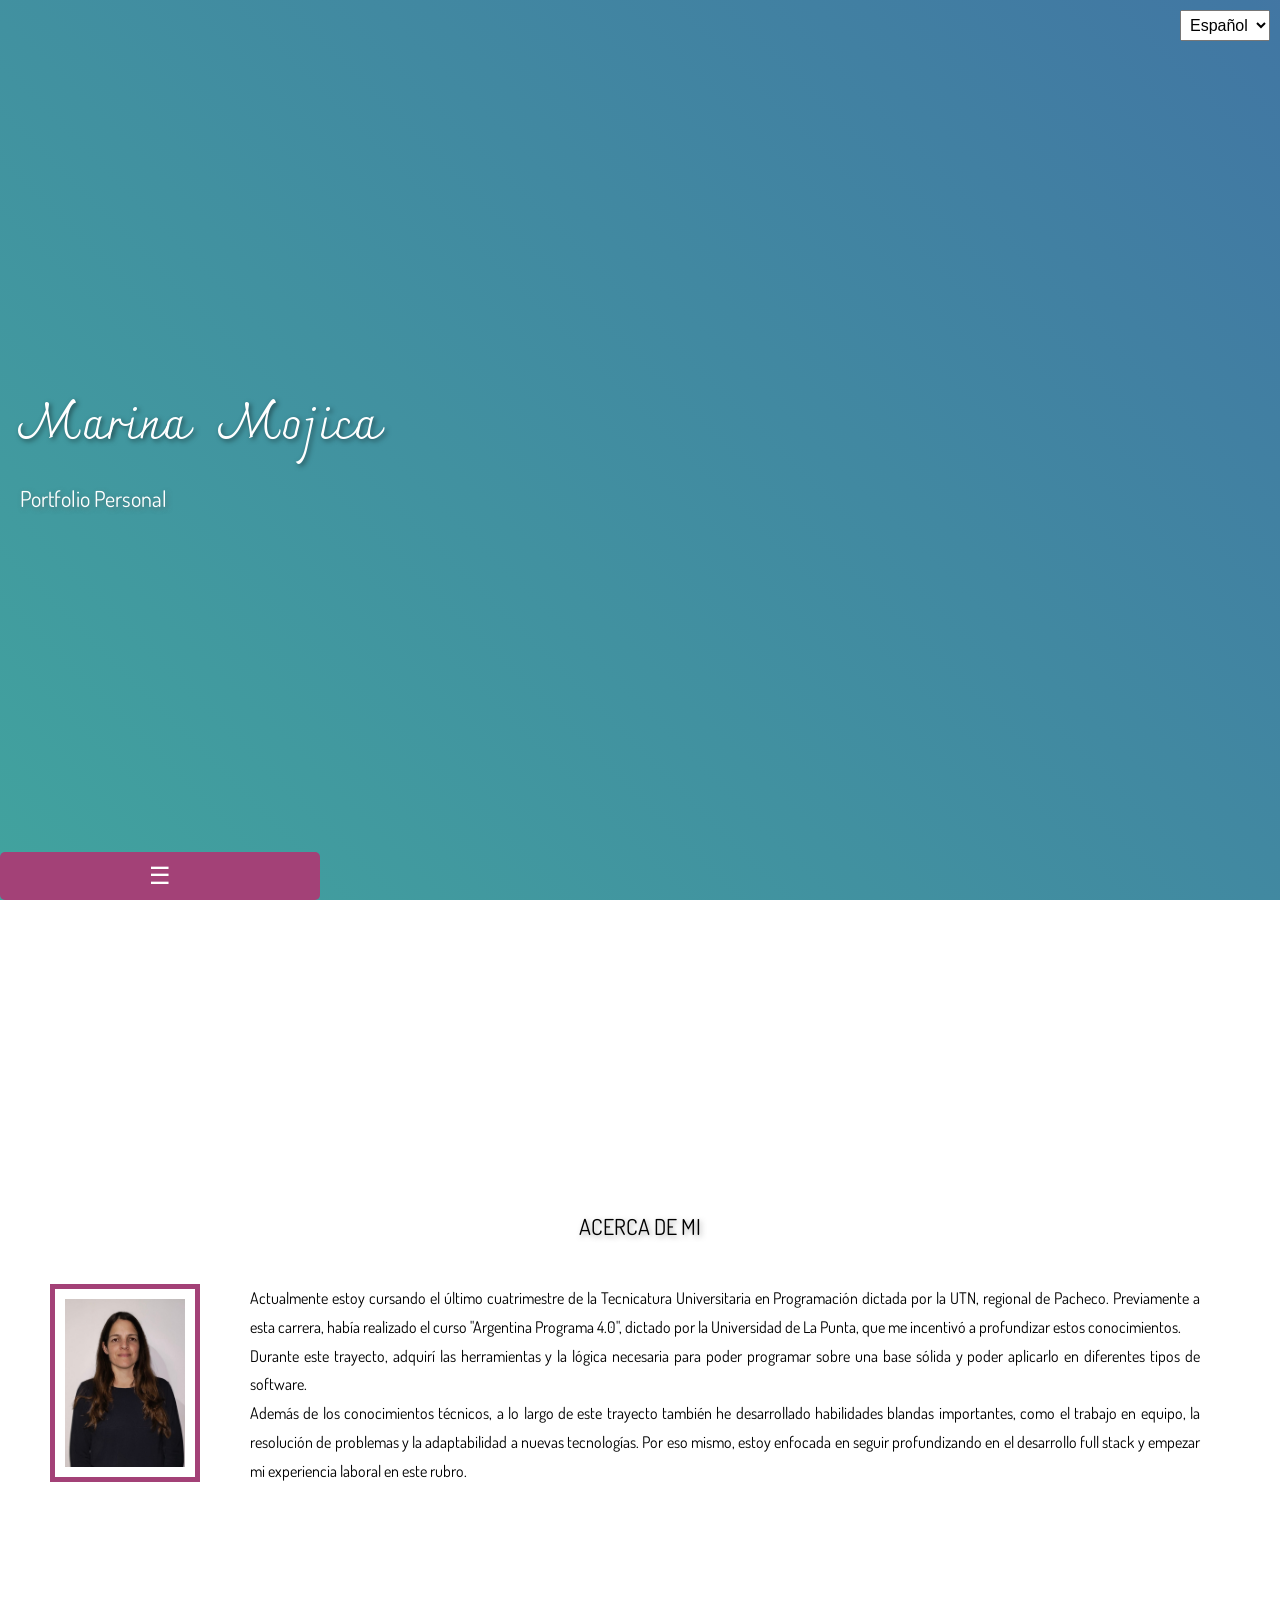
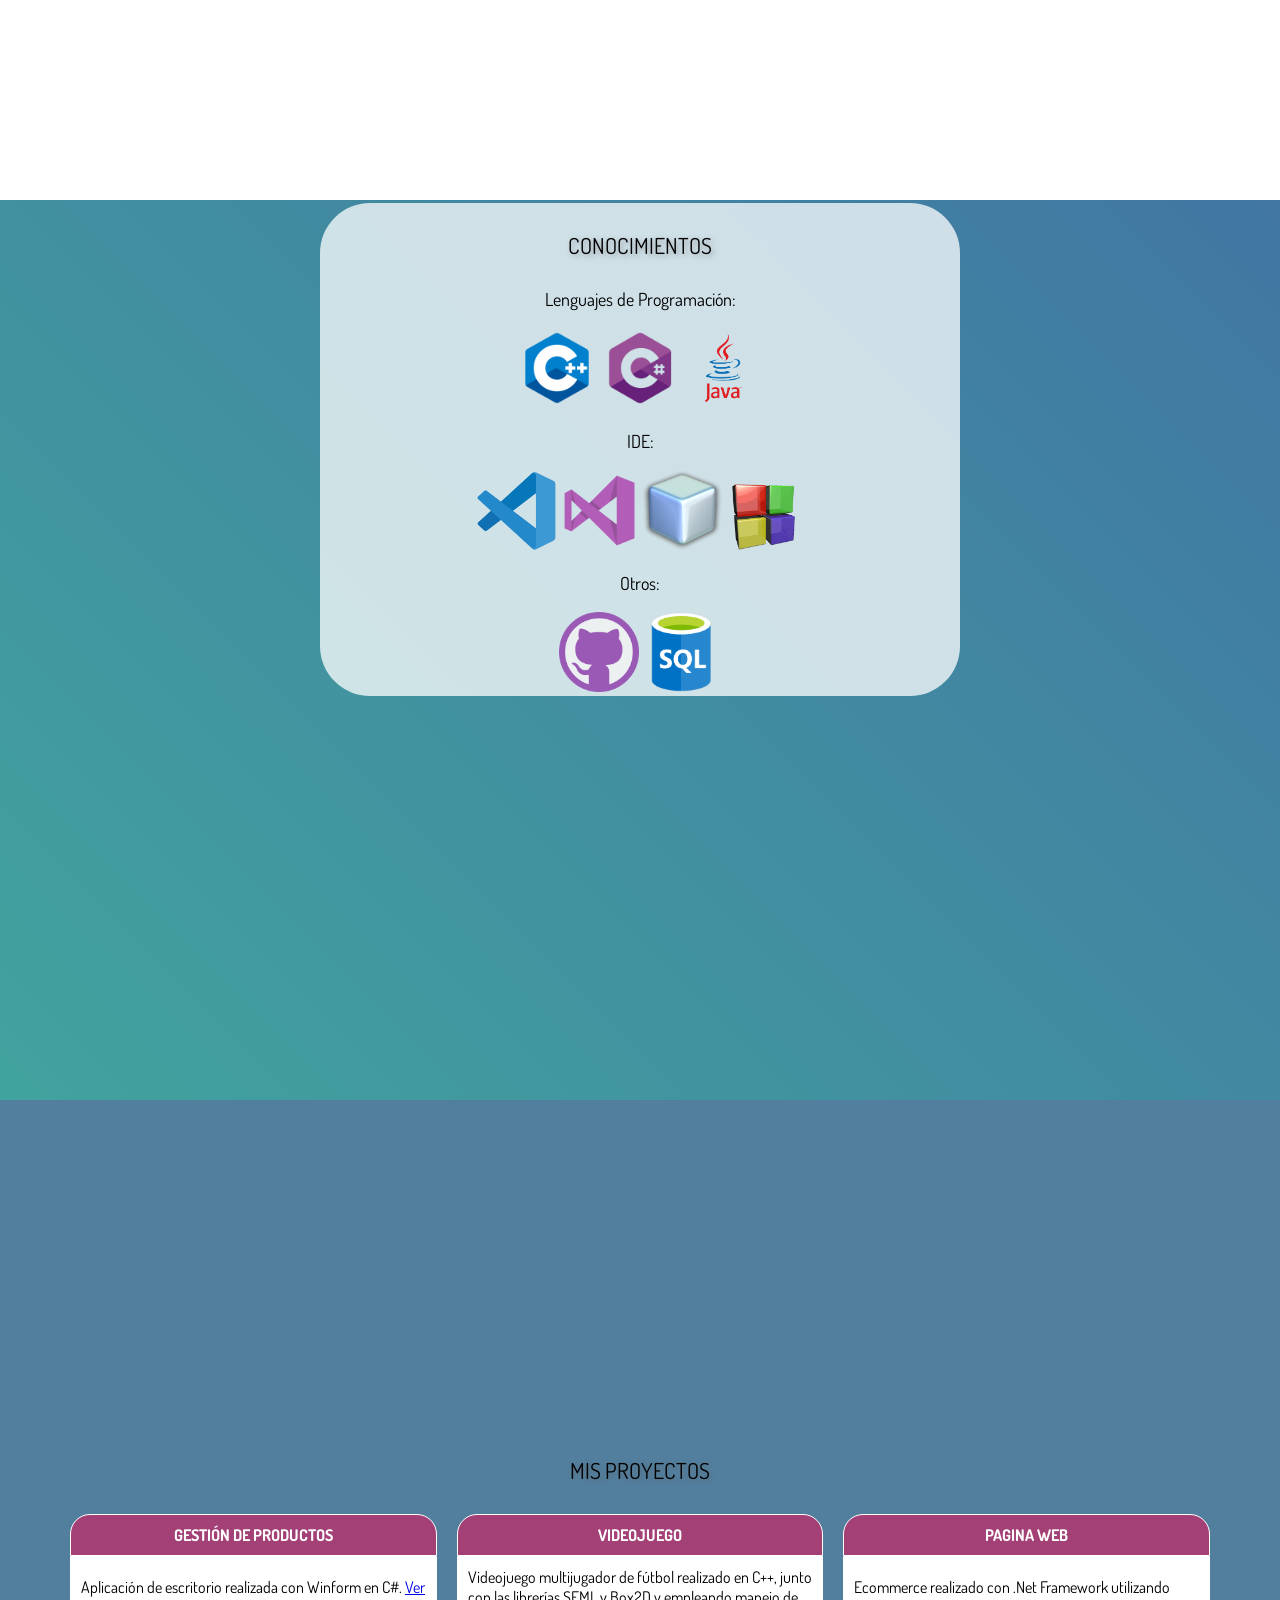
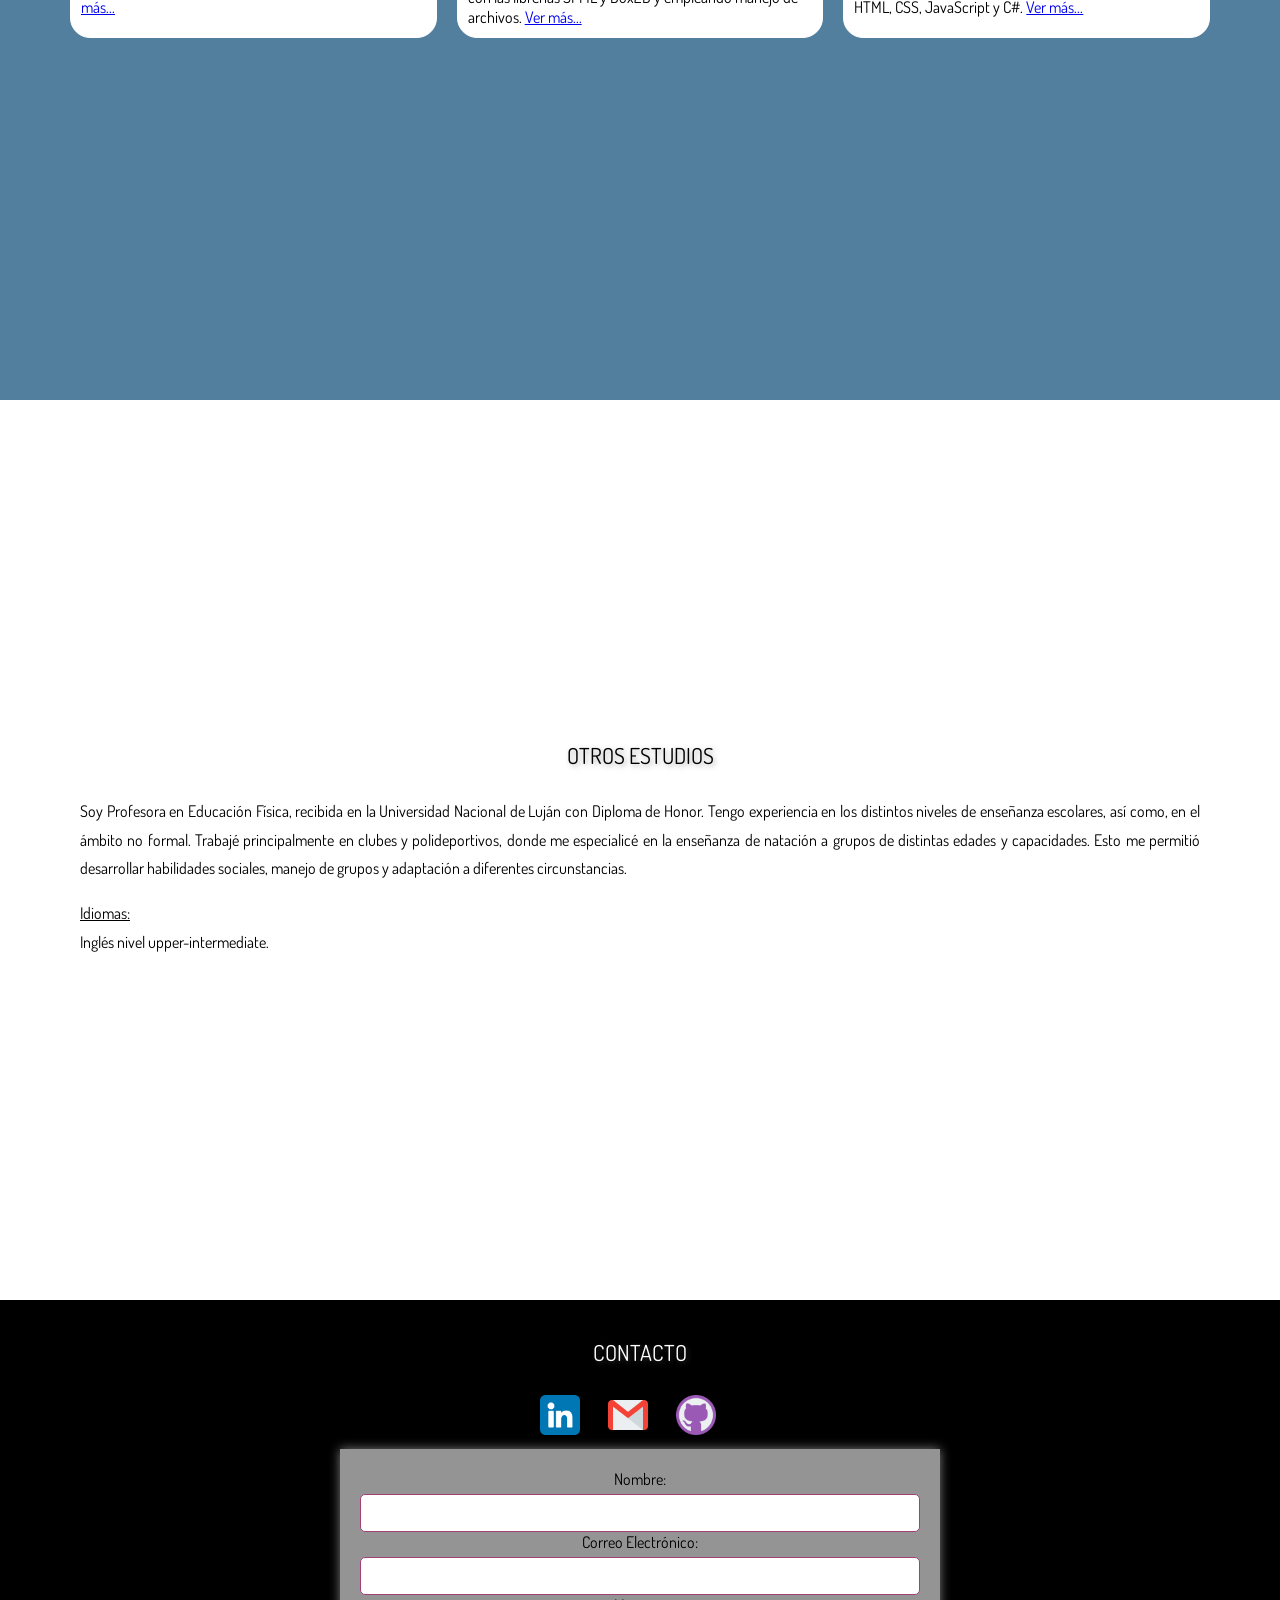
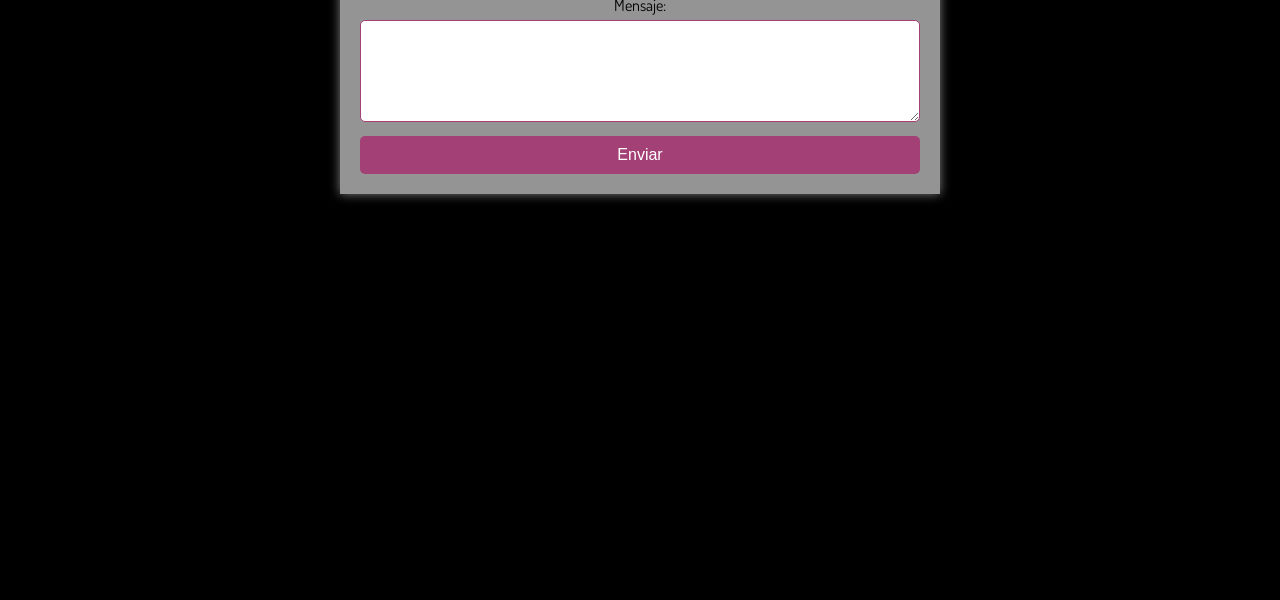
==== commit ea3819c3: "Add files via upload" ====
--- a/index.html
+++ b/index.html
@@ -12,26 +12,30 @@
 <body>
     <header>
         <section class="FondoMovimiento presentacion">
+            <select id="languageSwitcher">
+                <option value="es">Español</option>
+                <option value="en">English</option>
+              </select>
             <h1>
                 Marina Mojica              
             </h1>
-            <h2 class="subtitulo">Portfolio Personal </h2>
+            <h2 class="subtitulo" data-es="Portfolio Personal" data-en="Personal Portfolio">Portfolio Personal </h2>
         </section>
        
         <nav class="navbar">
             <button class="menu-btn" onclick="toggleMenu()">☰</button>
             <ul id="menu">
-              <li><a href="#AcercaDeMi">Acerca De Mi</a></li>
-              <li><a href="#Conocimientos">Conocimientos</a></li>
-              <li><a href="#MisProyectos">Mis Proyectos</a></li>
-              <li><a href="#OtrosEstudios">Otros Estudios</a></li>
-              <li><a href="#Contacto">Contacto</a></li>
+              <li><a href="#AcercaDeMi" data-es="Acerca De Mi" data-en="About Me">Acerca De Mi</a></li>
+              <li><a href="#Conocimientos" data-es="Conocimientos" data-en="Skills">Conocimientos</a></li>
+              <li><a href="#MisProyectos" data-es="Mis Proyectos" data-en="My Projects">Mis Proyectos</a></li>
+              <li><a href="#OtrosEstudios" data-es="Otros Estudios" data-en="Other Studies">Otros Estudios</a></li>
+              <li><a href="#Contacto" data-es="Contacto" data-en="Contact">Contacto</a></li>
             </ul>
           </nav>
     </header>
     <main>
         <section id="AcercaDeMi" class="sBlanco">
-             <h2>
+             <h2 data-es="Acerca De Mi" data-en="About Me">
                  ACERCA DE MI
             </h2>
             <div class="SobreMi">
@@ -39,9 +43,18 @@
                     <img class="fotoPerfil" src="FotoPerfil.jpg" alt="FotoMarina">
                 </div>
                 <div>
-                    <p>                    
+                    <p data-es="Actualmente estoy cursando el último cuatrimestre de la Tecnicatura Universitaria en Programación dictada por la UTN, regional de Pacheco. Previamente a esta carrera, 
+                        había realizado el curso Argentina Programa 4.0, dictado por la Universidad de La Punta, que me incentivó a profundizar estos conocimientos. <br>
+                        Durante este trayecto, adquirí las herramientas y la lógica necesaria para poder programar sobre una base sólida y poder aplicarlo en diferentes tipos de software. 
+                        Además de los conocimientos técnicos, a lo largo de este trayecto también he desarrollado habilidades blandas importantes, como el trabajo en equipo, la resolución de problemas
+                         y la adaptabilidad a nuevas tecnologías. Por eso mismo, estoy enfocada en seguir profundizando en el desarrollo full stack y empezar mi experiencia laboral en este rubro."
+                        data-en="I'm currently in the last semester of the University Technician in Programming at UTN, Pacheco regional. Before this degree, I completed the 'Argentina Programa 4.0' 
+                        course offered by the University of La Punta, which encouraged me to improve my knowledge. <br>Throughout this journey, I acquired tools and logic in order to program on a solid foundation 
+                        and apply it to different types of software. <br>In addition to technical
+                         skills, I also developed important soft skills like teamwork, problem-solving, and adaptability to new technologies. That's why I'm focused on deepening my full stack development knowledge 
+                         and starting my professional experience in the field.">                     
                         Actualmente estoy cursando el último cuatrimestre de la Tecnicatura Universitaria en Programación dictada por la UTN, regional de Pacheco. Previamente a esta carrera, había realizado el curso "Argentina Programa 4.0", dictado por la Universidad de La Punta, que me incentivó a profundizar estos conocimientos. <br>
-                        Durante este trayecto, adquirí las herramientas y la lógica necesaria para poder programar sobre una base sólida y poder aplicarlo en diferentes tipos de software. Para esto, aprendí que es vital la utilización de los lenguajes de programación de forma organizada, eficiente y escalable. <br>
+                        Durante este trayecto, adquirí las herramientas y la lógica necesaria para poder programar sobre una base sólida y poder aplicarlo en diferentes tipos de software. <br>
                         Además de los conocimientos técnicos, a lo largo de este trayecto también he desarrollado habilidades blandas importantes, como el trabajo en equipo, la resolución de problemas y la adaptabilidad a nuevas tecnologías. Por eso mismo, estoy enfocada en seguir profundizando en el desarrollo full stack y empezar mi experiencia laboral en este rubro.
                     </p>
                 </div> 
@@ -49,10 +62,10 @@
         </section>
         <section id="Conocimientos" class="FondoMovimiento alinear">
                 <div class="contenedorConocimientos">
-                    <h2>
+                    <h2 data-es="CONOCIMIENTOS" data-en="Skills">
                         CONOCIMIENTOS
                     </h2>
-                    <h3>
+                    <h3 data-es="Lenguajes de Programación:" data-en="Programming Languages:">
                         Lenguajes de Programación: 
                     </h3>
                     <div class="iconosConocimientos">
@@ -69,7 +82,7 @@
                         <img src="netbeans.png" alt="Netbeans" title="Net Beans">
                         <img src="Codeblocks.png" alt="Codeblocks" title="CodeBlocks">
                     </div>
-                    <h3>
+                    <h3 data-es="Otros: " data-en="Others: ">
                         Otros:
                     </h3>
                     <div class="iconosConocimientos">
@@ -79,38 +92,44 @@
                 </div>                      
         </section>
         <section id="MisProyectos" class="sMisProyectos">
-                <h2>
+                <h2 data-es="MIS PROYECTOS" data-en="MY PROJECTS">
                     MIS PROYECTOS
                 </h2>
                 <div class="ContenedorTablaProyectos">
                 <table class="tablaProyectos">
                     <thead>
                         <tr>
-                            <th id="1">GESTIÓN DE PRODUCTOS</th>
-                            <th id="2"> CABEZONES</th>
-                            <th id="3">PAGINA WEB</th>
+                            <th id="1" data-es="GESTIÓN DE PRODUCTOS" data-en="PRODUCT MANAGEMENT">GESTIÓN DE PRODUCTOS</th>
+                            <th id="2" data-es="VIDEIOJUEGO" data-en="VIDEO GAME">VIDEOJUEGO</th>
+                            <th id="3" data-es="PAGINA WEB" data-en="WEB PAGE">PAGINA WEB</th>
                         </tr>
                     </thead>      
                     <tbody>
                         <tr>
                             <td headers="1" data-field="Gestión de Productos">
-                                <span>
-                                    Aplicación de escritorio realizada con Winform en C#.
-                                    <a href="https://github.com/marinamjk/tp-winform-equipo-15B" target="_blank">Ver mas...</a>
+                                <span
+                                    data-es='Aplicación de escritorio realizada con Winform en C#. <a href="https://github.com/marinamjk/tp-winform-equipo-15B" target="_blank">Ver más...</a>' 
+                                    data-en='Desktop application developed with WinForms in C#. <a href="https://github.com/marinamjk/tp-winform-equipo-15B" target="_blank">See more...</a>'>
+                                    Aplicación de escritorio realizada con Winform en C#. 
+                                    <a href="https://github.com/marinamjk/tp-winform-equipo-15B" target="_blank">Ver más...</a>
                                 </span>
                            
                             </td>
                             <td headers="2" data-field="Cabezones">
-                                <span>
+                                <span 
+                                    data-es='Videojuego multijugador de fútbol realizado en C++, junto con las librerías SFML y Box2D y empleando manejo de archivos. <a href="https://github.com/marinamjk/AppCabezones/tree/main" target="_blank">Ver más...</a>' 
+                                    data-en='Multiplayer soccer video game developed in C++ using SFML and Box2D libraries, with file handling. <a href="https://github.com/marinamjk/AppCabezones/tree/main" target="_blank">See more...</a>'>
                                     Videojuego multijugador de fútbol realizado en C++, junto con las librerías SFML y Box2D y empleando manejo de archivos.
-                                    <a href="https://github.com/marinamjk/AppCabezones/tree/main" target="_blank">Ver mas...</a>
-                                </span>    
+                                    <a href="https://github.com/marinamjk/AppCabezones/tree/main" target="_blank">Ver más...</a>
+                              </span> 
                             </td>
                             <td headers="3" data-field="Página Web">
-                                <span>
-                                    Ecommerce realizado con .Net Framework utilizando HTML, CSS, JavaScript y C#.
-                                    <a href="https://github.com/marinamjk/TP-Cuatrimestral-Equipo-15B" target="_blank">Ver mas...</a>
-                                </span>  
+                                <span 
+                                    data-es='Ecommerce realizado con .Net Framework utilizando HTML, CSS, JavaScript y C#. <a href="https://github.com/marinamjk/TP-Cuatrimestral-Equipo-15B" target="_blank">Ver más...</a>' 
+                                    data-en='E-commerce built with .Net Framework using HTML, CSS, JavaScript, and C#. <a href="https://github.com/marinamjk/TP-Cuatrimestral-Equipo-15B" target="_blank">See more...</a>'>
+                                    Ecommerce realizado con .Net Framework utilizando HTML, CSS, JavaScript y C#. 
+                                    <a href="https://github.com/marinamjk/TP-Cuatrimestral-Equipo-15B" target="_blank">Ver más...</a>
+                                </span>
                             </td>
                         </tr>
                     </tbody>
@@ -118,23 +137,32 @@
                 </div>            
         </section>
         <section id="OtrosEstudios" class="sBlanco">
-            <h2>
+            <h2 data-es="OTROS ESTUDIOS"
+                data-en="Others Studies">
                 OTROS ESTUDIOS
             </h2>
-            <p>
+            <p
+                data-es="Soy Profesora en Educación Física, recibida en la Universidad Nacional de Luján con Diploma de Honor. Tengo experiencia en los distintos niveles de enseñanza escolares, así como, en el ámbito no formal. Trabajé principalmente en clubes y polideportivos, donde me especialicé en la enseñanza de natación a grupos
+                de distintas edades y capacidades. Esto me permitió desarrollar habilidades sociales, manejo de grupos y adaptación a diferentes circunstancias."
+                data-en="I am a Physical Education teacher, graduated with honors from the National University of Luján. I have experience teaching at all school levels as well as in non-formal settings. I mainly worked in sports clubs and community centers, where I specialized in teaching swimming to groups of various ages and abilities. 
+                This allowed me to develop strong social skills, group management, and adaptability to different situations.">
                 Soy Profesora en Educación Física, recibida en la Universidad Nacional de Luján con Diploma de Honor. Tengo experiencia en los distintos niveles de enseñanza escolares, así como, en el ámbito no formal. Trabajé principalmente en clubes y polideportivos, donde me especialicé en la enseñanza de natación a grupos
                 de distintas edades y capacidades. Esto me permitió desarrollar habilidades sociales, manejo de grupos y adaptación a diferentes circunstancias.
             </p>
             <div>
-                <p>
-                    <span style="text-decoration: underline;">Idiomas:</span> <br>
-                    Ingles nivel upper-intermediate.
-                </p>
+                <p 
+                data-es='<span style="text-decoration: underline;">Idiomas:</span> <br>Inglés nivel upper-intermediate.' 
+                data-en='<span style="text-decoration: underline;">Languages:</span> <br>Upper-intermediate level English.'>
+                <span style="text-decoration: underline;">Idiomas:</span> <br>
+                Inglés nivel upper-intermediate.
+              </p>
             </div>         
         </section>
     </main>
     <footer id="Contacto">
-        <h2 class="fteBlanco">
+        <h2 class="fteBlanco" 
+            data-es="CONTACTO"
+            data-en="CONTACT">
             CONTACTO
         </h2>
         <div>
@@ -145,22 +173,23 @@
             <div class="contenedorFormulario">
                 <form id="form" action="https://formspree.io/f/mdknrzov" method="POST">
                     <div class="form-group">
-                        <label for="name">Nombre:</label>
+                        <label for="name" data-es="Nombre:" data-en="Name:">Nombre:</label>
                         <input type="text" id="name" name="name" required>
                     </div>
                     <div class="form-group">
-                        <label for="email">Correo Electrónico:</label>
+                        <label for="email" data-es="Correo Electrónico" data-en="Email:">Correo Electrónico:</label>
                         <input type="email" id="email" name="email" required>
                     </div>
                     <div class="form-group">
-                        <label for="message">Mensaje:</label>
+                        <label for="message" data-es="Mensaje:" data-en="Message:">Mensaje:</label>
                         <textarea id="message" name="message" rows="5" required></textarea>
                     </div>
-                    <button type="submit">Enviar</button>
+                    <button type="submit" data-es="Enviar" data-en="Submit">Enviar</button>
                 </form>
             </div>
         </form>     
     </footer>
     <script src="codigo.js"></script>
+    <script src="scriptIdioma.js"></script>
 </body>
 </html>
--- a/estilos.css
+++ b/estilos.css
@@ -11,6 +11,15 @@
     padding: 0;
     scroll-behavior: smooth;
 }
+
+#languageSwitcher {
+    position: absolute;
+    top: 10px;
+    right: 10px;
+    z-index: 1000;
+    padding: 5px;
+    font-size: 1rem;
+  }
 
 h1{
     font-family: "Charmonman", serif;
@@ -255,6 +264,8 @@
     border: 1px solid #ffffff;
     color: #ffffff;
     background-color: #a34177;
+    border-top-right-radius: 20px;
+    border-top-left-radius: 20px;
     padding: 10px;
     text-align: center;
 }
@@ -263,17 +274,11 @@
     border: 1px solid #ffffff;
     padding: 10px;
     background-color: #ffffff;
+    border-bottom-right-radius: 20px;
+    border-bottom-left-radius: 20px;
     color: rgb(0, 0, 0);
     text-align: left;
     width: 30%;
-}
-
-.tablaProyectos td {
-    transition: background-color 0.3s ease;
-}
-
-.tablaProyectos td:hover{
-    background: radial-gradient(ellipse farthest-corner, white, rgb(185, 185, 185));
 }
 
 .contenedorFormulario {
@@ -420,6 +425,7 @@
     .ContenedorTablaProyectos{
         display: flex;
         justify-content: center;
+        align-content: space-around;
     }
 
     .tablaProyectos{
@@ -466,7 +472,7 @@
 
     .tablaProyectos th, td{
         border-spacing: 0px;
-        margin: 0px;
+        margin: 5px;
         padding: 5px;
         box-sizing: border-box;
     }
@@ -581,6 +587,7 @@
     .ContenedorTablaProyectos{
         display: flex;
         justify-content: center;
+        align-content: space-between;
     }
 
     .tablaProyectos{
@@ -627,7 +634,7 @@
 
     .tablaProyectos th, td{
         border-spacing: 0px;
-        margin: 0px;
+        margin: 5px;
         padding: 5px;
         box-sizing: border-box;
     }
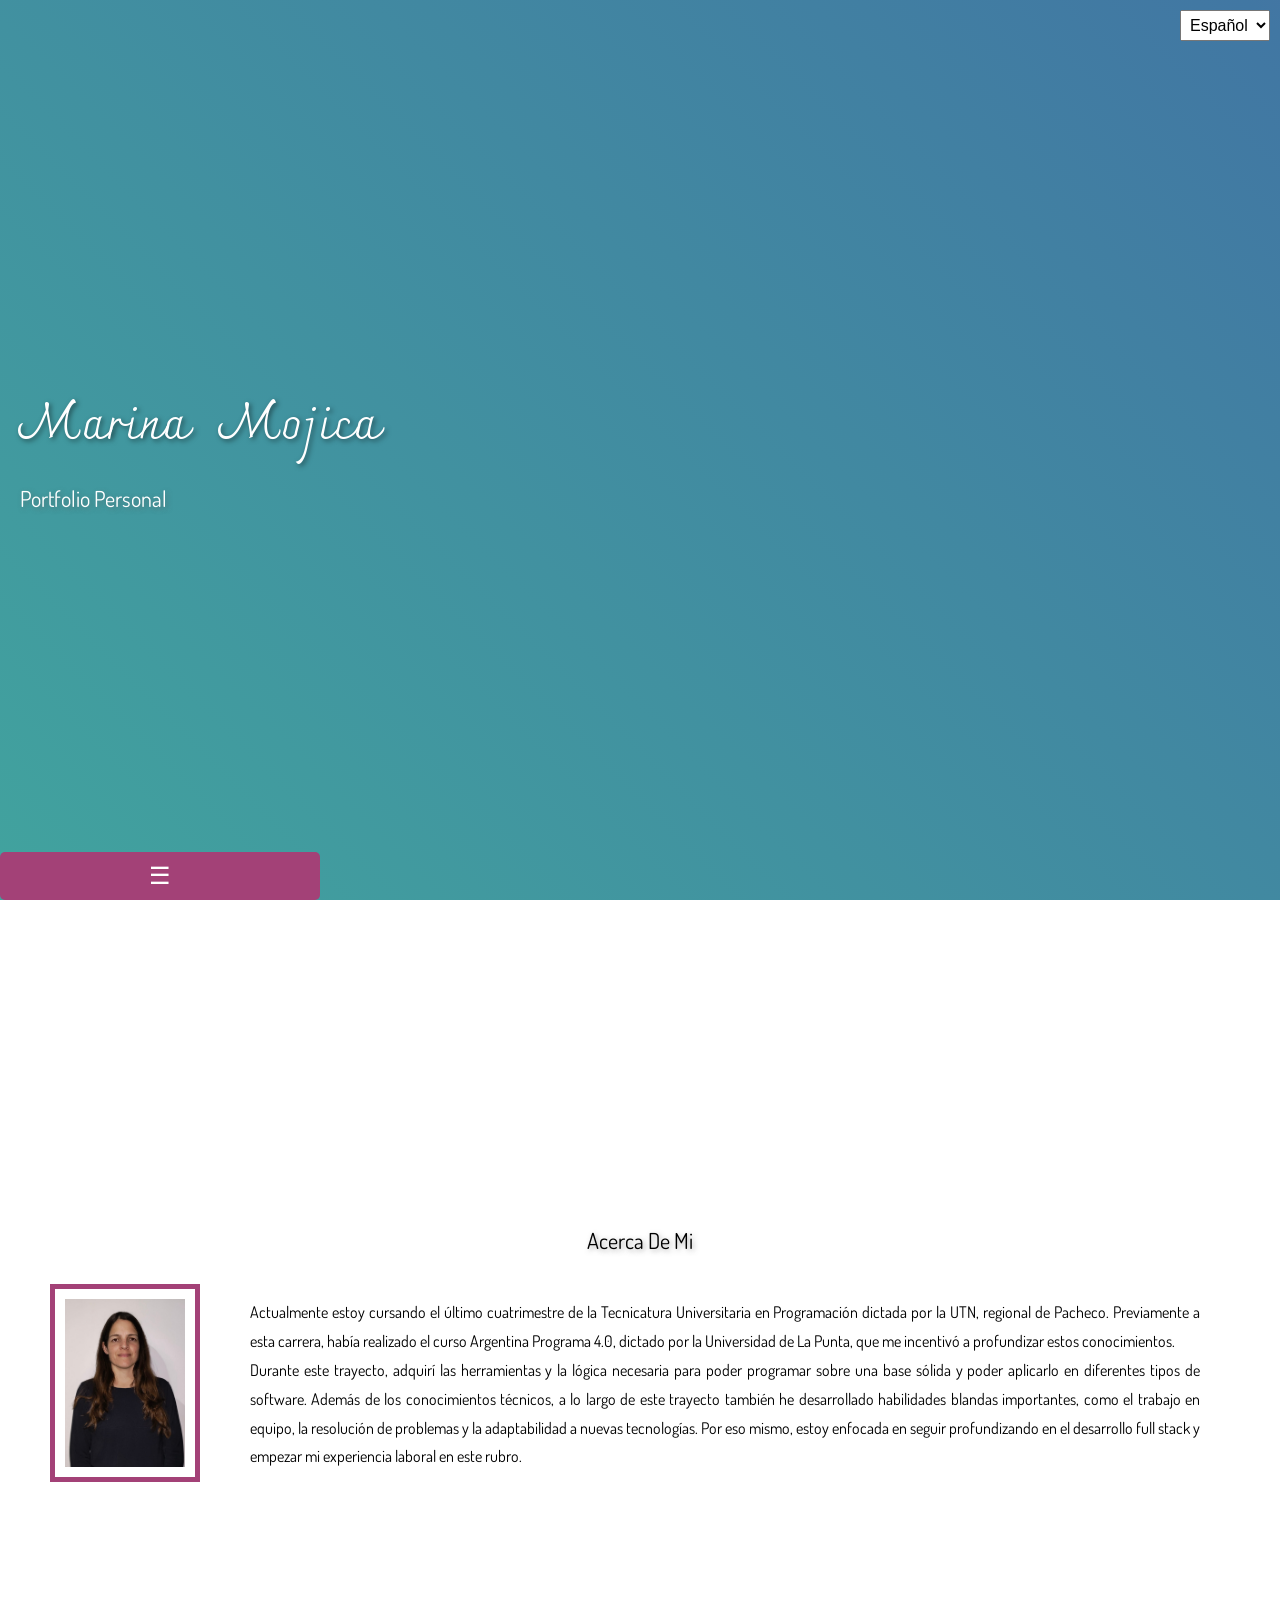
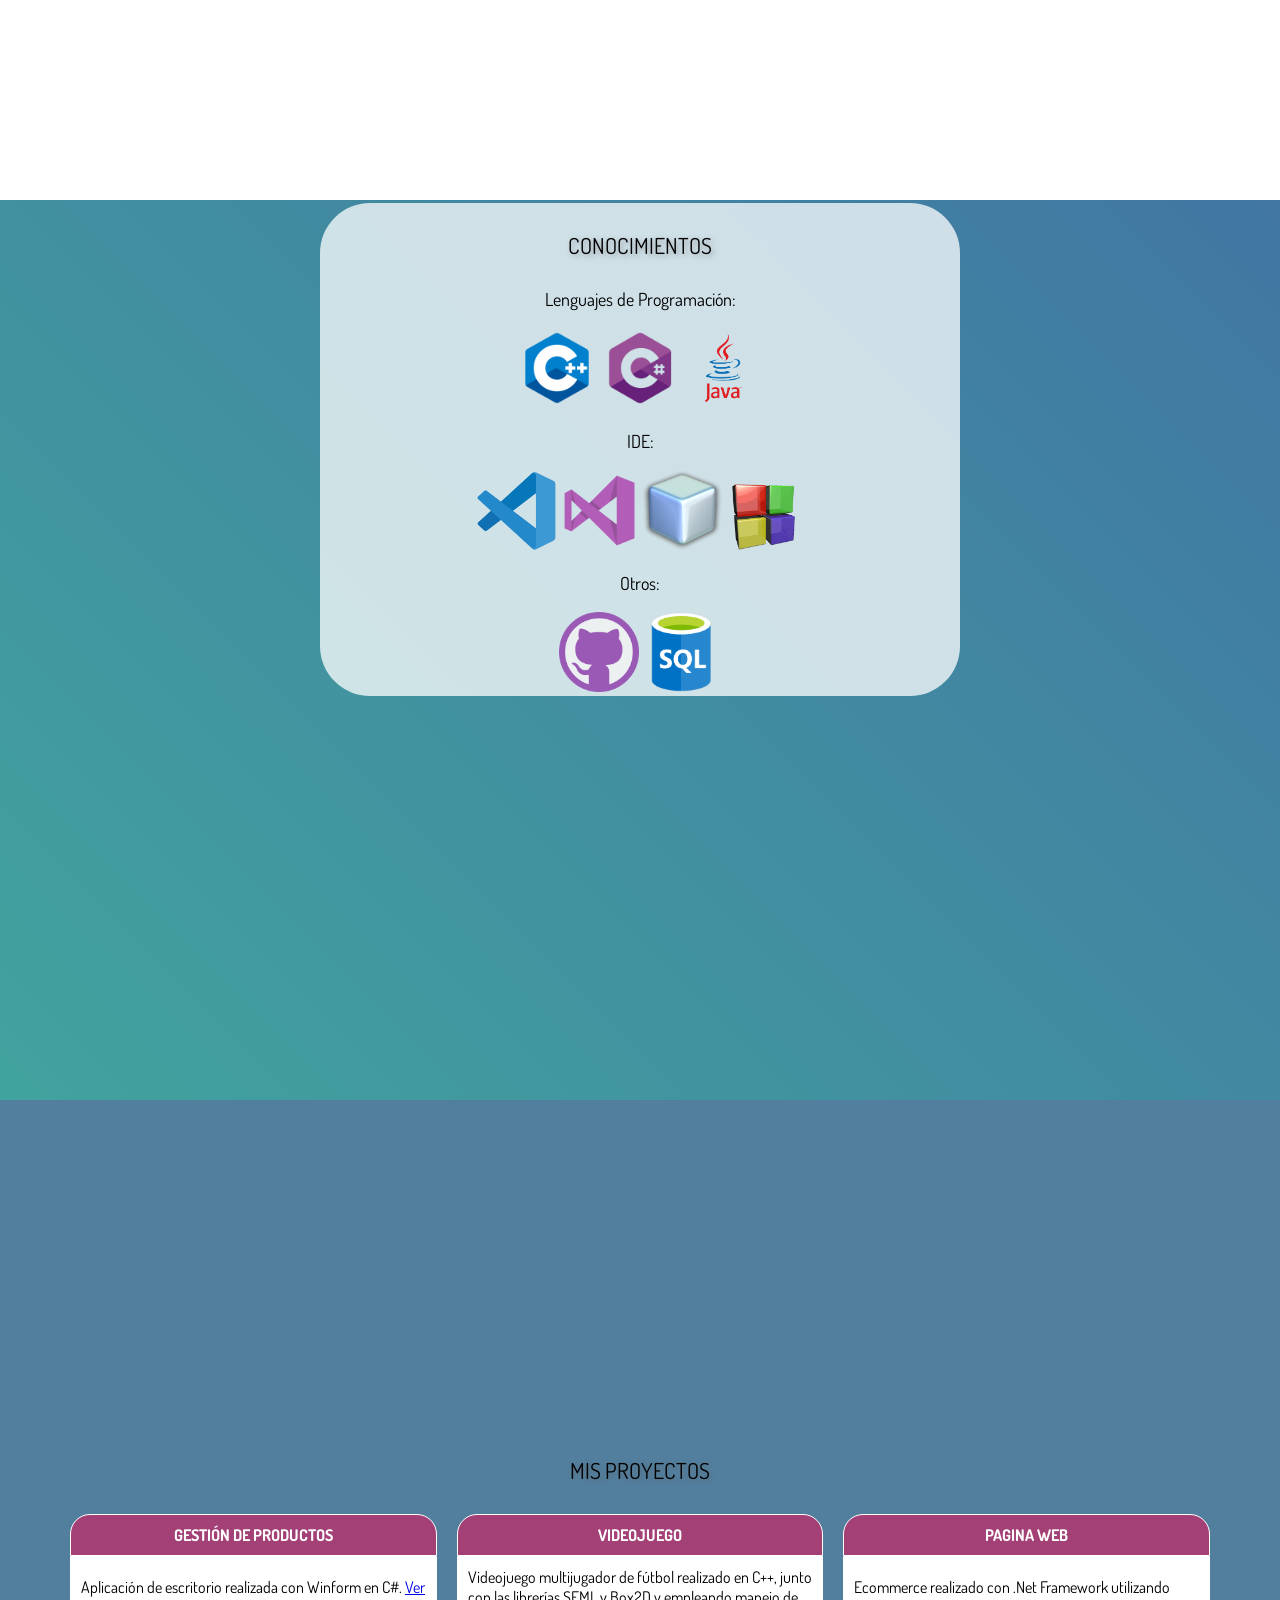
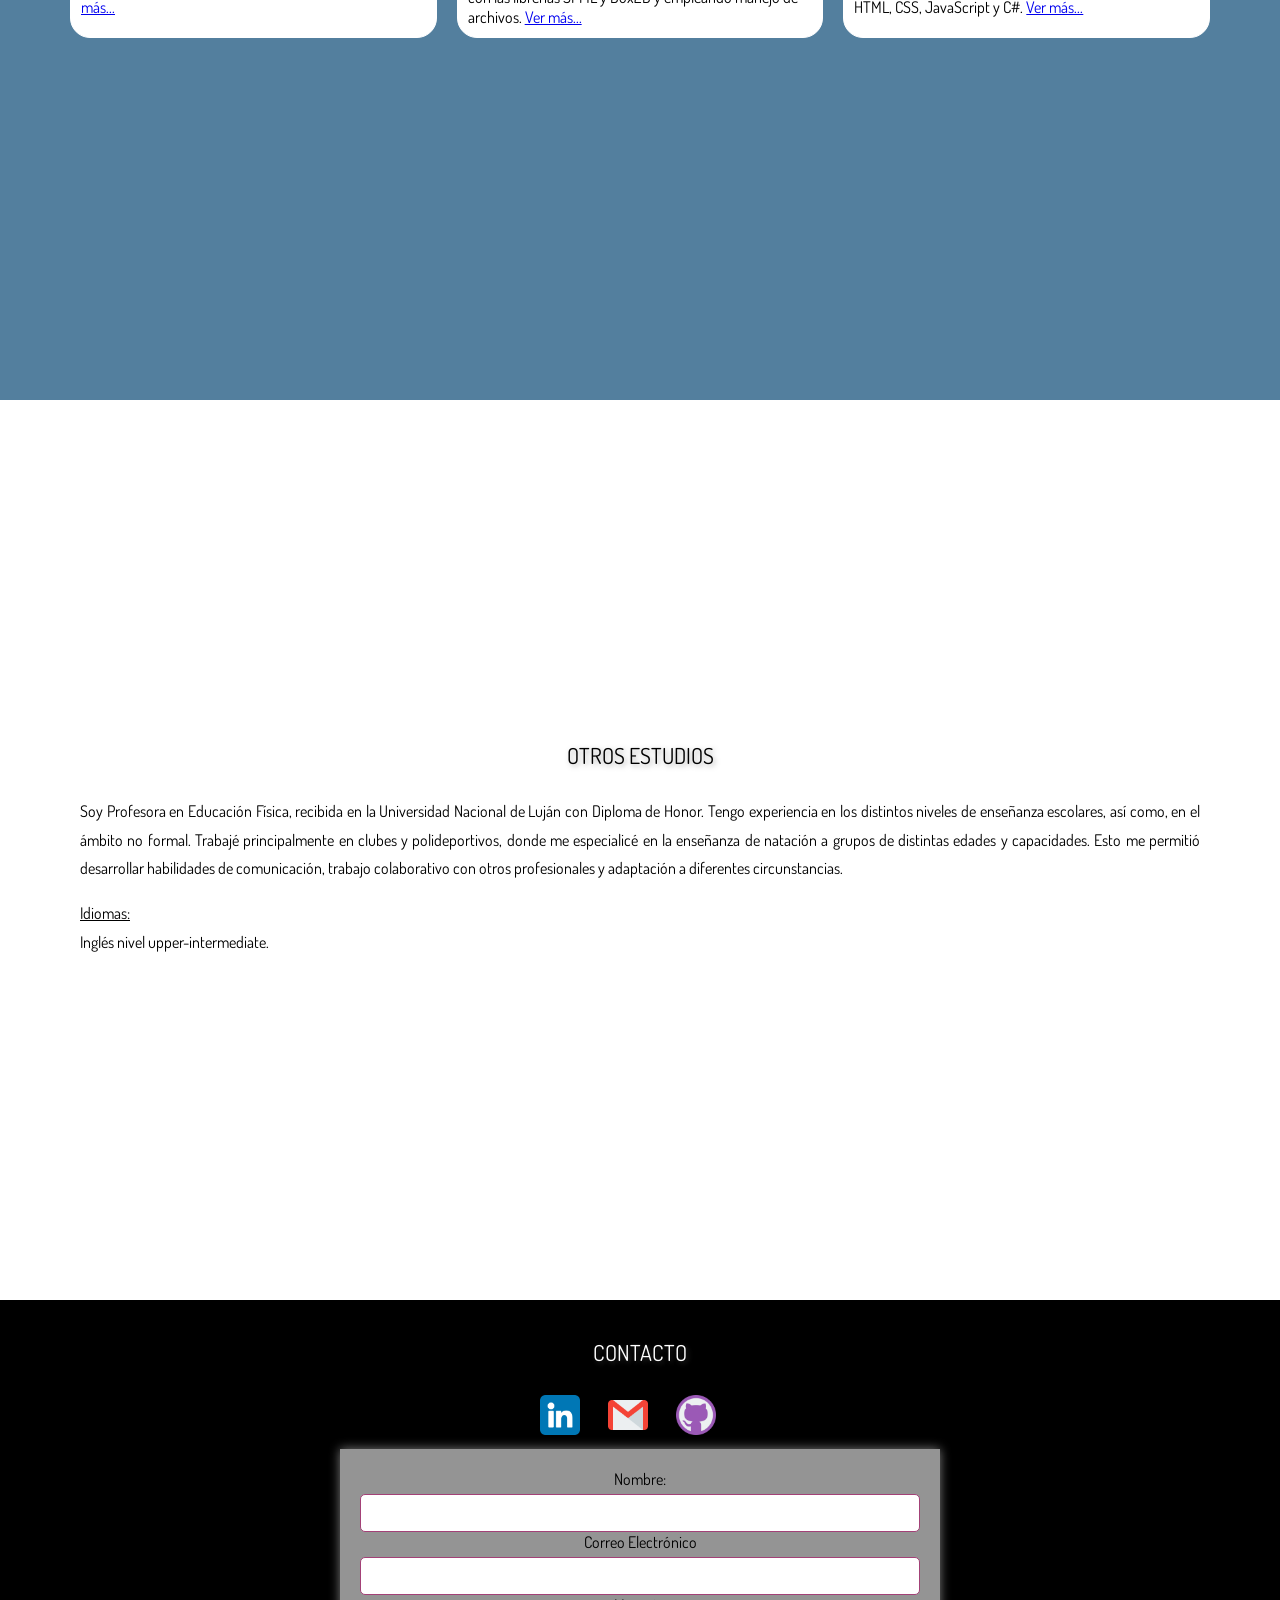
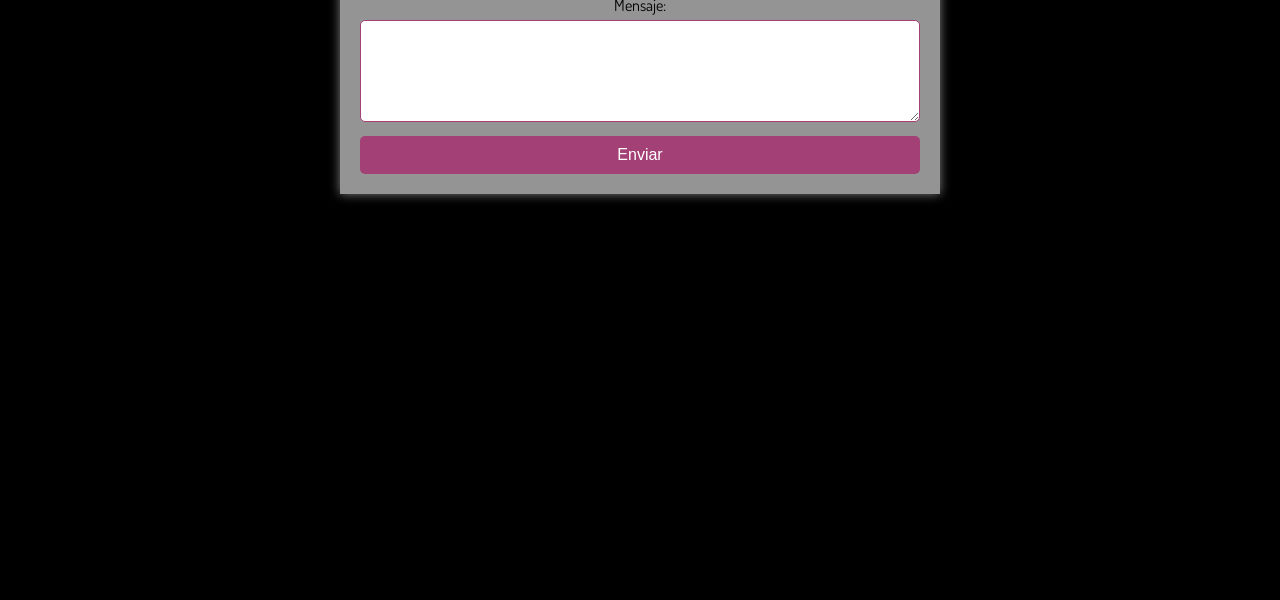
==== commit e836f48f: "Add files via upload" ====
--- a/index.html
+++ b/index.html
@@ -100,7 +100,7 @@
                     <thead>
                         <tr>
                             <th id="1" data-es="GESTIÓN DE PRODUCTOS" data-en="PRODUCT MANAGEMENT">GESTIÓN DE PRODUCTOS</th>
-                            <th id="2" data-es="VIDEIOJUEGO" data-en="VIDEO GAME">VIDEOJUEGO</th>
+                            <th id="2" data-es="VIDEOJUEGO" data-en="VIDEO GAME">VIDEOJUEGO</th>
                             <th id="3" data-es="PAGINA WEB" data-en="WEB PAGE">PAGINA WEB</th>
                         </tr>
                     </thead>      
@@ -143,9 +143,9 @@
             </h2>
             <p
                 data-es="Soy Profesora en Educación Física, recibida en la Universidad Nacional de Luján con Diploma de Honor. Tengo experiencia en los distintos niveles de enseñanza escolares, así como, en el ámbito no formal. Trabajé principalmente en clubes y polideportivos, donde me especialicé en la enseñanza de natación a grupos
-                de distintas edades y capacidades. Esto me permitió desarrollar habilidades sociales, manejo de grupos y adaptación a diferentes circunstancias."
+                de distintas edades y capacidades. Esto me permitió desarrollar habilidades de comunicación, trabajo colaborativo con otros profesionales y adaptación a diferentes circunstancias."
                 data-en="I am a Physical Education teacher, graduated with honors from the National University of Luján. I have experience teaching at all school levels as well as in non-formal settings. I mainly worked in sports clubs and community centers, where I specialized in teaching swimming to groups of various ages and abilities. 
-                This allowed me to develop strong social skills, group management, and adaptability to different situations.">
+                This allowed me to develop communication skills, collaborate with other professionals and adapt to different circumstances.">
                 Soy Profesora en Educación Física, recibida en la Universidad Nacional de Luján con Diploma de Honor. Tengo experiencia en los distintos niveles de enseñanza escolares, así como, en el ámbito no formal. Trabajé principalmente en clubes y polideportivos, donde me especialicé en la enseñanza de natación a grupos
                 de distintas edades y capacidades. Esto me permitió desarrollar habilidades sociales, manejo de grupos y adaptación a diferentes circunstancias.
             </p>
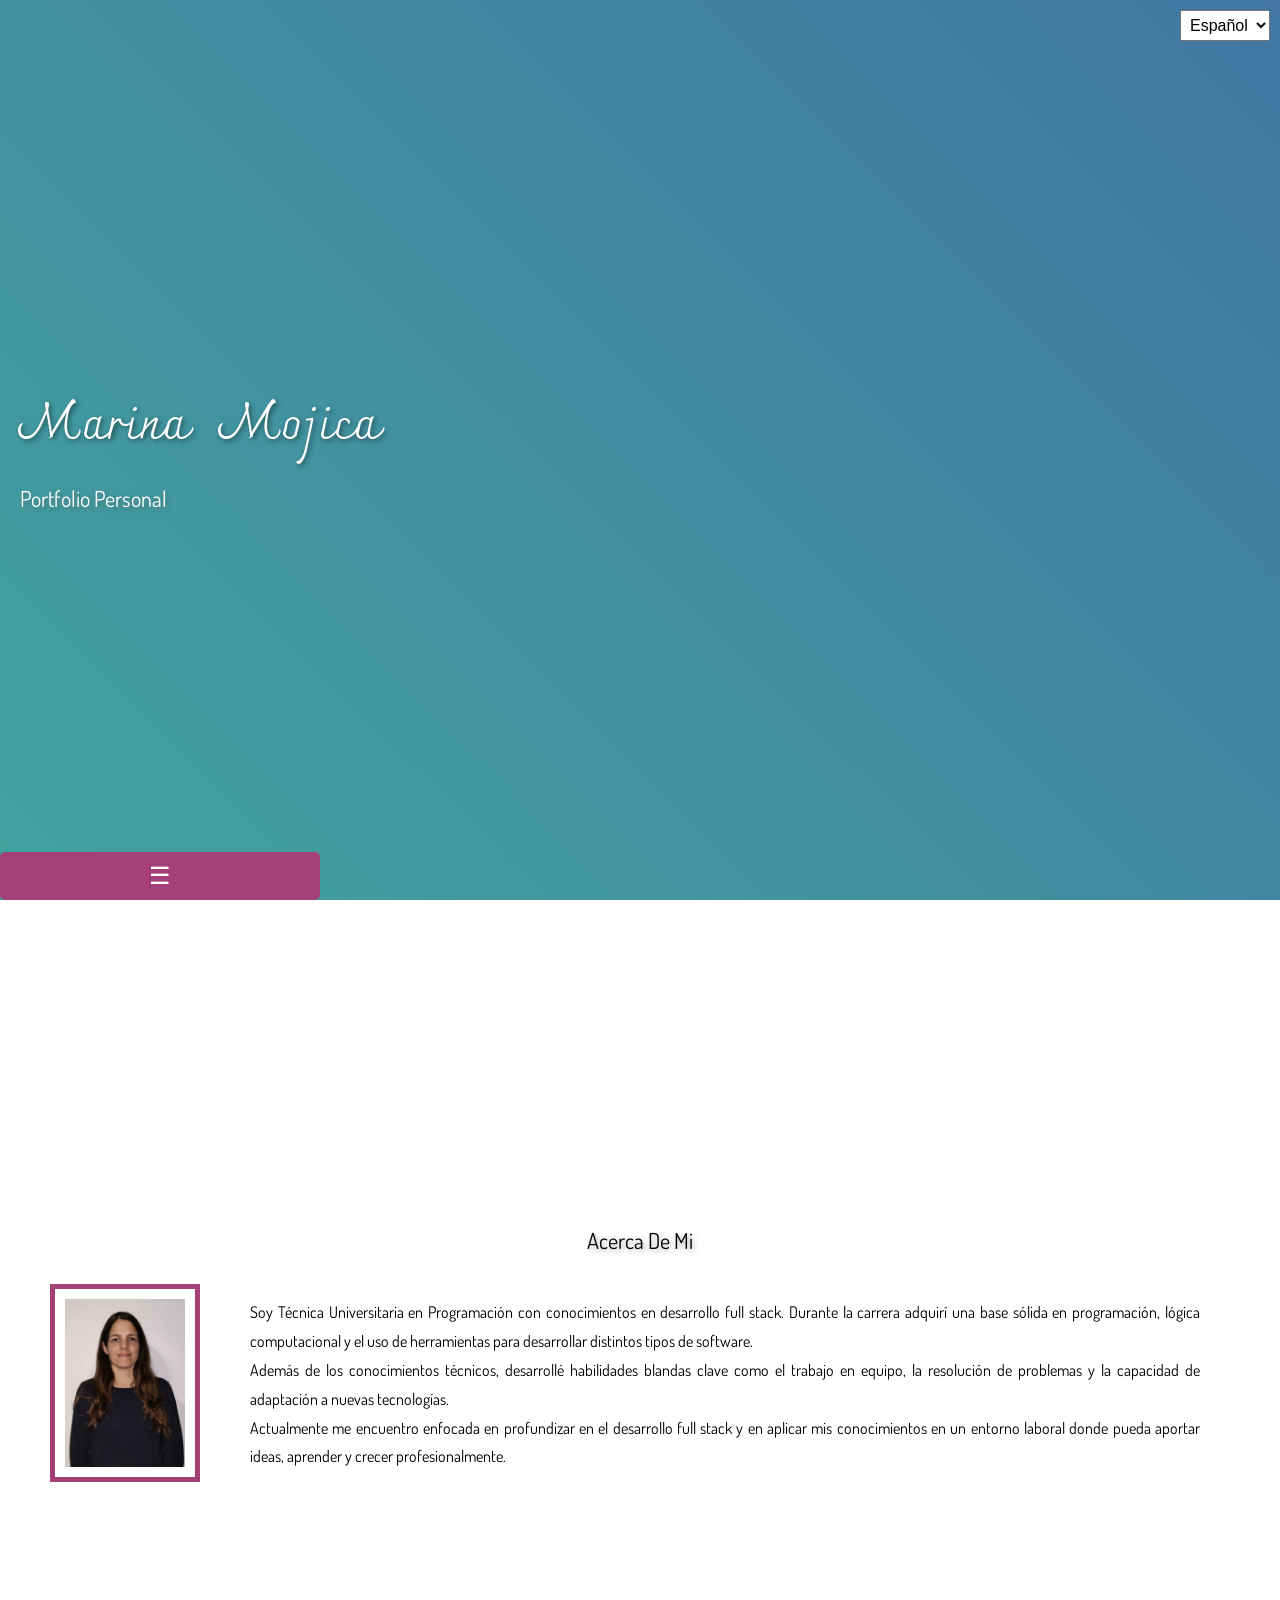
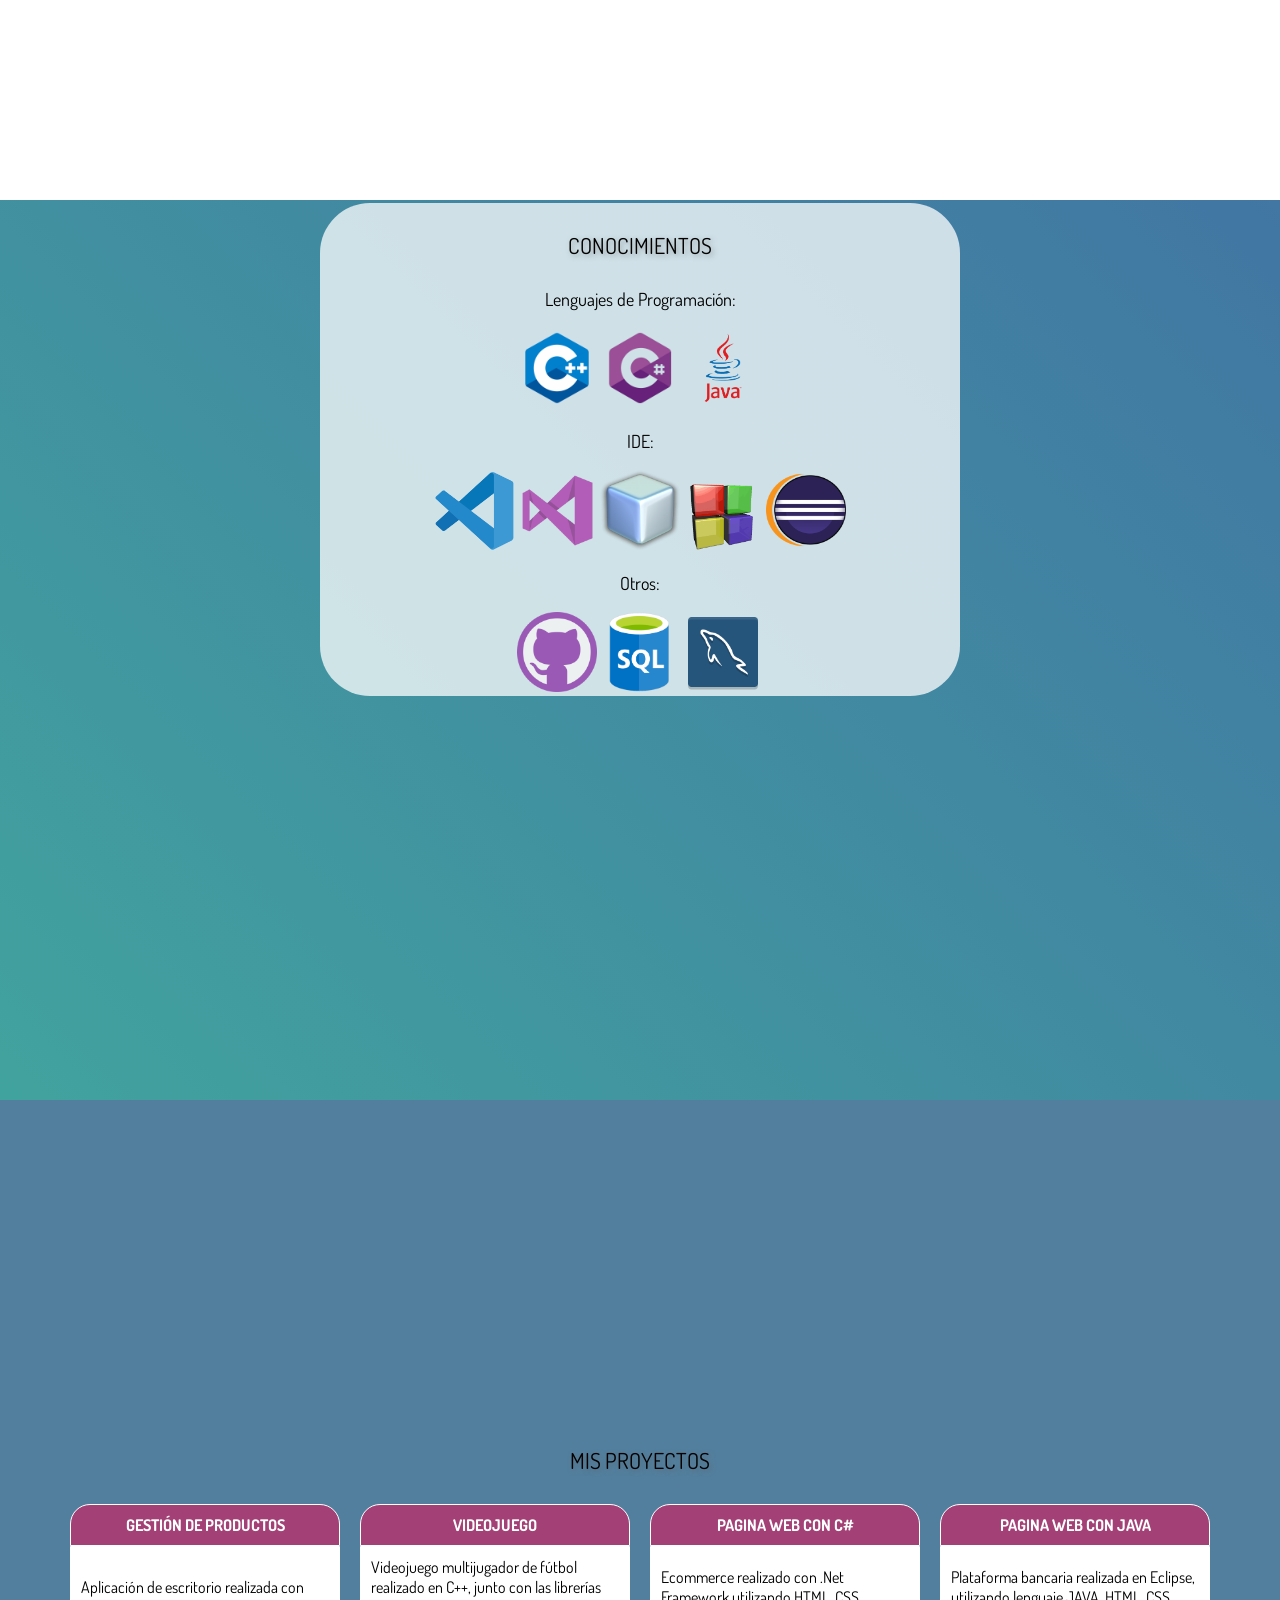
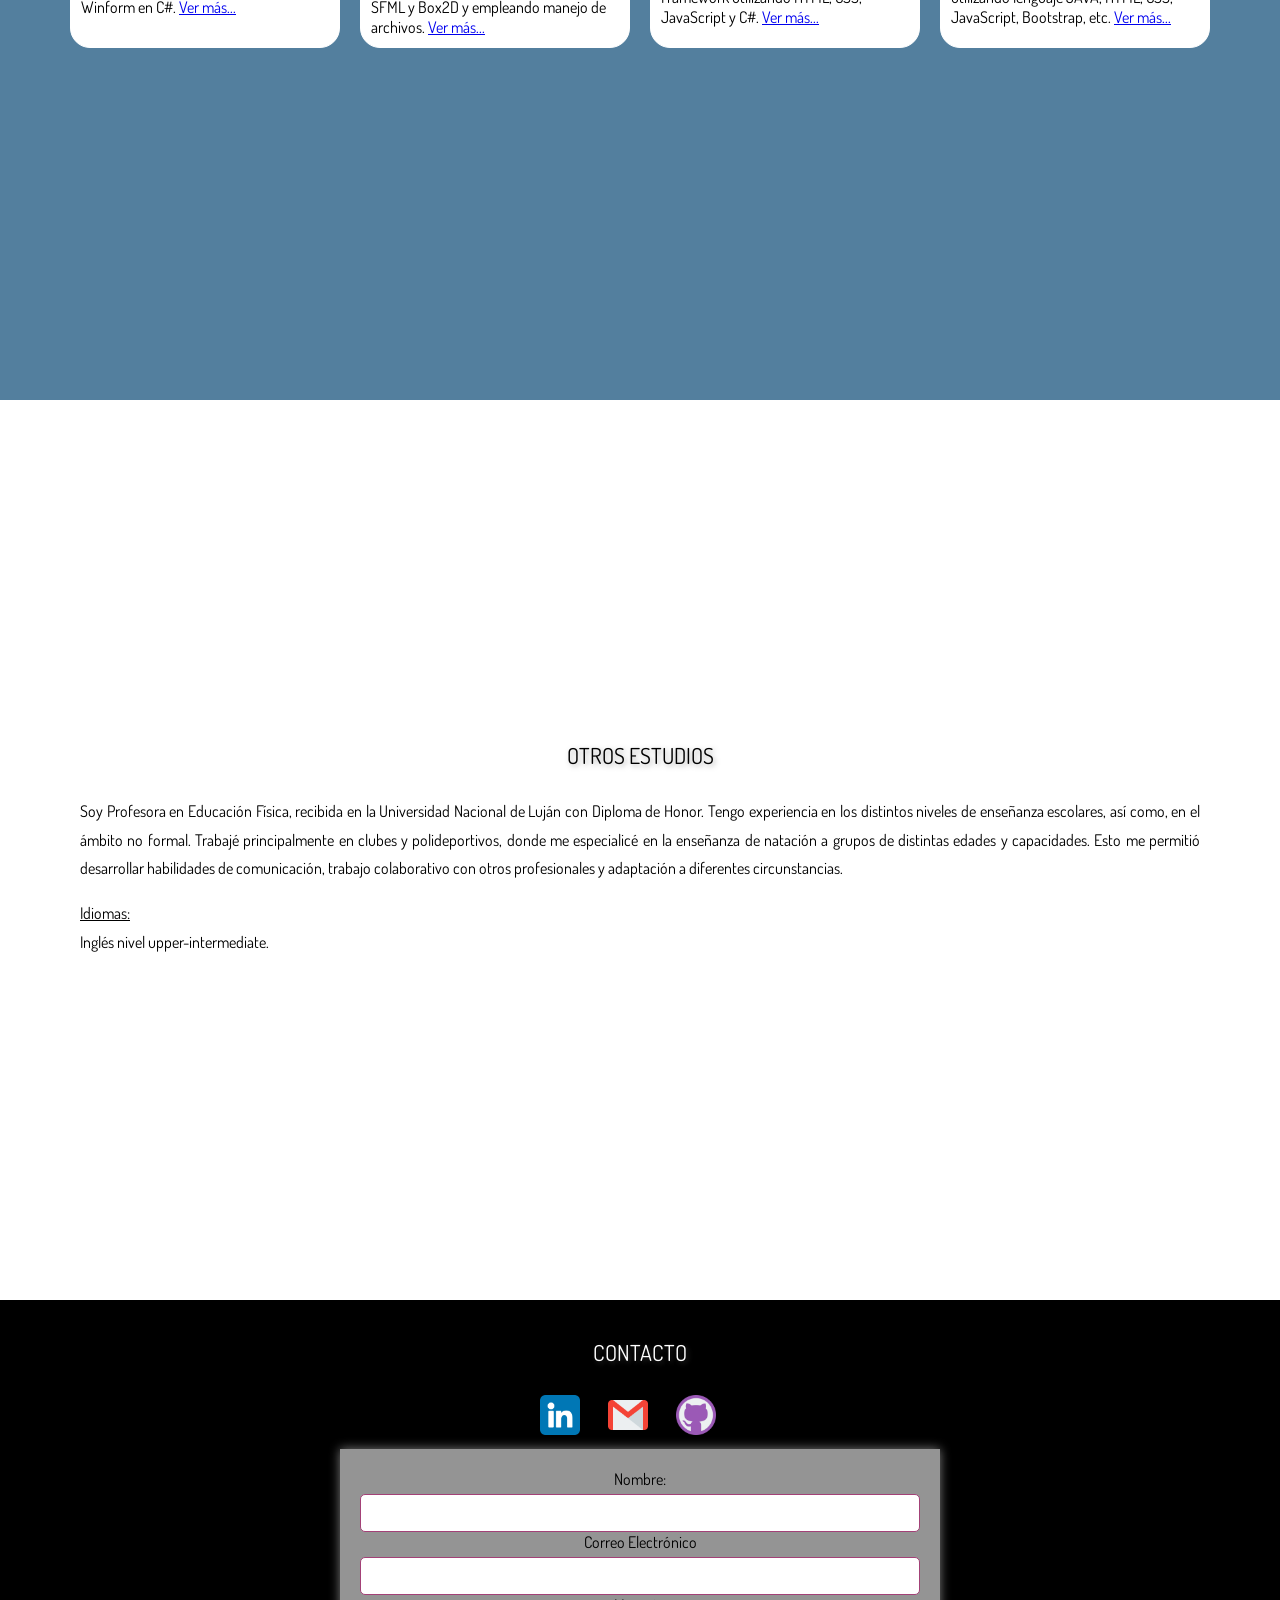
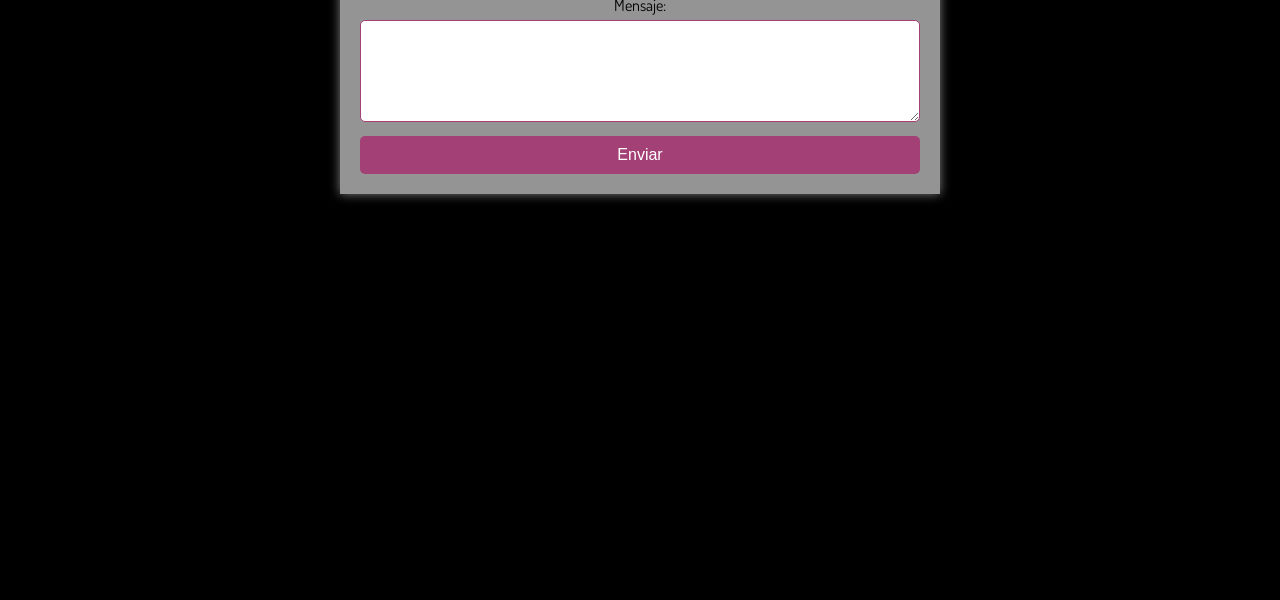
==== commit 381a2fe9: "Add files via upload" ====
--- a/index.html
+++ b/index.html
@@ -43,19 +43,18 @@
                     <img class="fotoPerfil" src="FotoPerfil.jpg" alt="FotoMarina">
                 </div>
                 <div>
-                    <p data-es="Actualmente estoy cursando el último cuatrimestre de la Tecnicatura Universitaria en Programación dictada por la UTN, regional de Pacheco. Previamente a esta carrera, 
-                        había realizado el curso Argentina Programa 4.0, dictado por la Universidad de La Punta, que me incentivó a profundizar estos conocimientos. <br>
-                        Durante este trayecto, adquirí las herramientas y la lógica necesaria para poder programar sobre una base sólida y poder aplicarlo en diferentes tipos de software. 
-                        Además de los conocimientos técnicos, a lo largo de este trayecto también he desarrollado habilidades blandas importantes, como el trabajo en equipo, la resolución de problemas
-                         y la adaptabilidad a nuevas tecnologías. Por eso mismo, estoy enfocada en seguir profundizando en el desarrollo full stack y empezar mi experiencia laboral en este rubro."
-                        data-en="I'm currently in the last semester of the University Technician in Programming at UTN, Pacheco regional. Before this degree, I completed the 'Argentina Programa 4.0' 
-                        course offered by the University of La Punta, which encouraged me to improve my knowledge. <br>Throughout this journey, I acquired tools and logic in order to program on a solid foundation 
-                        and apply it to different types of software. <br>In addition to technical
-                         skills, I also developed important soft skills like teamwork, problem-solving, and adaptability to new technologies. That's why I'm focused on deepening my full stack development knowledge 
-                         and starting my professional experience in the field.">                     
-                        Actualmente estoy cursando el último cuatrimestre de la Tecnicatura Universitaria en Programación dictada por la UTN, regional de Pacheco. Previamente a esta carrera, había realizado el curso "Argentina Programa 4.0", dictado por la Universidad de La Punta, que me incentivó a profundizar estos conocimientos. <br>
-                        Durante este trayecto, adquirí las herramientas y la lógica necesaria para poder programar sobre una base sólida y poder aplicarlo en diferentes tipos de software. <br>
-                        Además de los conocimientos técnicos, a lo largo de este trayecto también he desarrollado habilidades blandas importantes, como el trabajo en equipo, la resolución de problemas y la adaptabilidad a nuevas tecnologías. Por eso mismo, estoy enfocada en seguir profundizando en el desarrollo full stack y empezar mi experiencia laboral en este rubro.
+                    <p data-es="Soy Técnica Universitaria en Programación con conocimientos en desarrollo full stack. Durante la carrera adquirí una base sólida en programación, lógica computacional y 
+                        el uso de herramientas para desarrollar distintos tipos de software.<br>
+                        Además de los conocimientos técnicos, desarrollé habilidades blandas clave como el trabajo en equipo, la resolución de problemas y la capacidad de adaptación a nuevas tecnologías.<br>
+                        Actualmente me encuentro enfocada en profundizar en el desarrollo full stack y en aplicar mis conocimientos en un entorno laboral donde pueda aportar ideas, aprender y crecer profesionalmente."
+                        data-en="I am a University Technician in Programming with knowledge in full-stack development. During my studies, I acquired a solid foundation in programming, computational logic, and the use 
+                        of tools to develop different types of software.<br>
+                        In addition to technical knowledge, I developed key soft skills such as teamwork, problem-solving, and adaptability to new technologies.<br>
+                        Currently, I am focused on deepening my skills in full-stack development and applying my knowledge in a work environment where I can contribute ideas, learn, and grow professionally.">                     
+                        Soy Técnica Universitaria en Programación con conocimientos en desarrollo full stack. Durante la carrera adquirí una base sólida en programación, lógica computacional y 
+                        el uso de herramientas para desarrollar distintos tipos de software.<br>
+                        Además de los conocimientos técnicos, desarrollé habilidades blandas clave como el trabajo en equipo, la resolución de problemas y la capacidad de adaptación a nuevas tecnologías.<br>
+                        Actualmente me encuentro enfocada en profundizar en el desarrollo full stack y en aplicar mis conocimientos en un entorno laboral donde pueda aportar ideas, aprender y crecer profesionalmente."
                     </p>
                 </div> 
             </div>         
@@ -81,6 +80,7 @@
                         <img src="vscommunity.png" alt="vscommunity" title="Visual Studio Community">
                         <img src="netbeans.png" alt="Netbeans" title="Net Beans">
                         <img src="Codeblocks.png" alt="Codeblocks" title="CodeBlocks">
+                        <img src="eclipse.png" alt="Eclipse" title="Eclipse">
                     </div>
                     <h3 data-es="Otros: " data-en="Others: ">
                         Otros:
@@ -88,6 +88,7 @@
                     <div class="iconosConocimientos">
                         <img src="github.png" alt="github" title="GitHub">
                         <img src="SQL.png" alt="SQL" title="SQL Server">
+                        <img src="mySQL.png" alt="mySQL" title="mySQL">
                     </div>
                 </div>                      
         </section>
@@ -101,7 +102,8 @@
                         <tr>
                             <th id="1" data-es="GESTIÓN DE PRODUCTOS" data-en="PRODUCT MANAGEMENT">GESTIÓN DE PRODUCTOS</th>
                             <th id="2" data-es="VIDEOJUEGO" data-en="VIDEO GAME">VIDEOJUEGO</th>
-                            <th id="3" data-es="PAGINA WEB" data-en="WEB PAGE">PAGINA WEB</th>
+                            <th id="3" data-es="PAGINA WEB CON C#" data-en="WEB PAGE">PAGINA WEB CON C#</th>
+                            <th id="4" data-es="PAGINA WEB CON JAVA" data-en="WEB PAGE">PAGINA WEB CON JAVA</th>
                         </tr>
                     </thead>      
                     <tbody>
@@ -117,17 +119,25 @@
                             </td>
                             <td headers="2" data-field="Cabezones">
                                 <span 
-                                    data-es='Videojuego multijugador de fútbol realizado en C++, junto con las librerías SFML y Box2D y empleando manejo de archivos. <a href="https://github.com/marinamjk/AppCabezones/tree/main" target="_blank">Ver más...</a>' 
-                                    data-en='Multiplayer soccer video game developed in C++ using SFML and Box2D libraries, with file handling. <a href="https://github.com/marinamjk/AppCabezones/tree/main" target="_blank">See more...</a>'>
+                                    data-es='Videojuego multijugador de fútbol realizado en C++, junto con las librerías SFML y Box2D y empleando manejo de archivos. <a href="https://github.com/BILBODEVE/Cabezones" target="_blank">Ver más...</a>' 
+                                    data-en='Multiplayer soccer video game developed in C++ using SFML and Box2D libraries, with file handling. <a href="https://github.com/BILBODEVE/Cabezones" target="_blank">See more...</a>'>
                                     Videojuego multijugador de fútbol realizado en C++, junto con las librerías SFML y Box2D y empleando manejo de archivos.
-                                    <a href="https://github.com/marinamjk/AppCabezones/tree/main" target="_blank">Ver más...</a>
+                                    <a href="https://github.com/BILBODEVE/Cabezones" target="_blank">Ver más...</a>
                               </span> 
                             </td>
-                            <td headers="3" data-field="Página Web">
+                            <td headers="3" data-field="Página Web con C#">
                                 <span 
                                     data-es='Ecommerce realizado con .Net Framework utilizando HTML, CSS, JavaScript y C#. <a href="https://github.com/marinamjk/TP-Cuatrimestral-Equipo-15B" target="_blank">Ver más...</a>' 
                                     data-en='E-commerce built with .Net Framework using HTML, CSS, JavaScript, and C#. <a href="https://github.com/marinamjk/TP-Cuatrimestral-Equipo-15B" target="_blank">See more...</a>'>
                                     Ecommerce realizado con .Net Framework utilizando HTML, CSS, JavaScript y C#. 
+                                    <a href="https://github.com/marinamjk/TP-Cuatrimestral-Equipo-15B" target="_blank">Ver más...</a>
+                                </span>
+                            </td>
+                            <td headers="4" data-field="Página Web con JAVA">
+                                <span 
+                                    data-es='Plataforma bancaria realizada en Eclipse, utilizando lenguaje JAVA, HTML, CSS, JavaScript, Bootstrap, etc. <a href="https://github.com/sebaberti/TPINT_GRUPO_6_LAB4" target="_blank">Ver más...</a>' 
+                                    data-en='Banking platform built in Eclipse, using JAVA, HTML, CSS, JavaScript, Bootstrap, etc. <a href="https://github.com/sebaberti/TPINT_GRUPO_6_LAB4" target="_blank">See more...</a>'>
+                                    Plataforma bancaria realizada en Eclipse, utilizando lenguaje JAVA, HTML, CSS, JavaScript, Bootstrap, etc.
                                     <a href="https://github.com/marinamjk/TP-Cuatrimestral-Equipo-15B" target="_blank">Ver más...</a>
                                 </span>
                             </td>
--- a/estilos.css
+++ b/estilos.css
@@ -278,7 +278,7 @@
     border-bottom-left-radius: 20px;
     color: rgb(0, 0, 0);
     text-align: left;
-    width: 30%;
+    width: 20%;
 }
 
 .contenedorFormulario {
